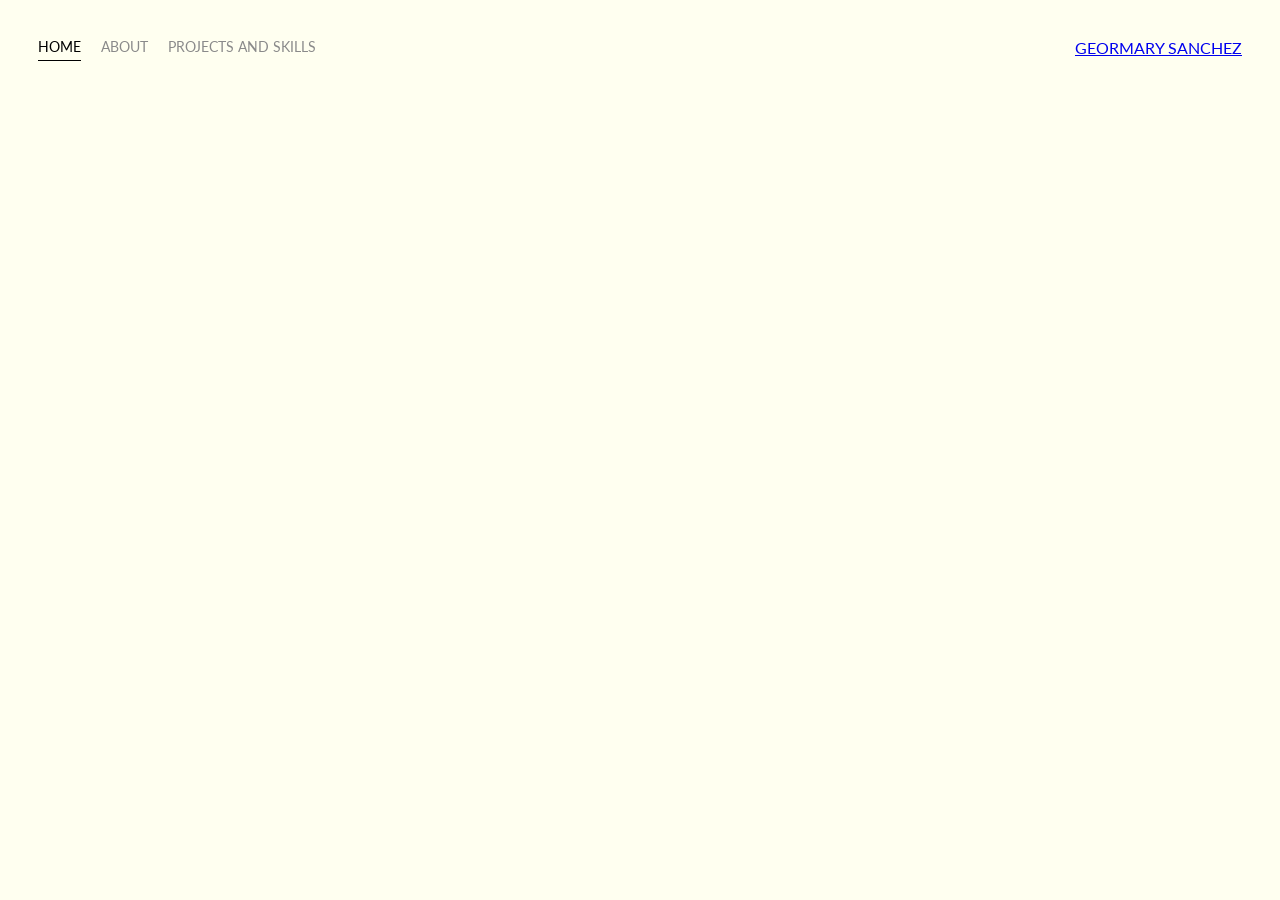
==== index.html @ be29a541 "changed about me" ====
<!DOCTYPE html>
<html lang='en'>

<head>
  <meta charset='UTF-8'>
  <title>Geormary</title>
  <link href="https://fonts.googleapis.com/css?family=Lato" rel="stylesheet">
  <link rel="stylesheet" href="styles.css">
</head>

<body> 
  <main class="container">
    <nav class="nav-bar">
      <section class="left-side">
        <div class="nav-link-wrapper active-nav-link">
          <a href="index.html">Home</a>
        </div>
        <div class="nav-link-wrapper">
          <a href="about.html">About</a>
        </div>
        <div class="nav-link-wrapper">
          <a href="project.html">Projects and Skills</a>
        </div>
      </section>

      <section class="right-side">
        <div class="brand">
          <a href="about.html">GEORMARY SANCHEZ</a>
        </div>
      </section>
    </nav>
  </main>
  <footer>
    <a href=""></a>
    <a href=""></a>
    <a href=""></a>
  </footer>
  
  </div>

</body>

<script>
  const portfolioItems = document.querySelectorAll('.portfolio-item-wrapper');

  portfolioItems.forEach(portfolioItem => {
    portfolioItem.addEventListener('mouseover', () => {
      console.log(portfolioItem.childNodes[1].classList)
      portfolioItem.childNodes[1].classList.add('image-blur');
    });

    portfolioItem.addEventListener('mouseout', () => {
      console.log(portfolioItem.childNodes[1].classList)
      portfolioItem.childNodes[1].classList.remove('image-blur');
    });
  });

</script>

</html>
---- styles.css ----
body {
  font-family: "Lato", sans-serif;
  margin: 0px;
  background-color: ivory;
  display: grid;
  grid-template-columns: 1fr;
}

/* .container {
  display: grid;
  grid-template-columns: 1fr;
} */

.nav-bar {
  display: flex;
  justify-content: space-between;
  padding: 38px;
}

.left-side {
  display: flex;
}

.nav-bar > .left-side > div {
  margin-right: 20px;
  text-transform: uppercase;
  font-size: 0.9rem;
}

.nav-link-wrapper {
  height: 22px;
  border-bottom: 1px solid transparent;
  transition: border-bottom 0.5s;
}

.active-nav-link {
  border-bottom: 1px solid black;
}

.active-nav-link a {
  color: black !important;
}

.nav-link-wrapper a {
  color: #8a8a8a;
  text-decoration: none;
  transition: color 0.5s;
}

.nav-link-wrapper:hover {
  border-bottom: 1px solid black;
}

.nav-link-wrapper a:hover {
  color: black;
}

.portfolio-items-wrapper {
  display: grid;
  grid-template-columns: repeat(4, 1fr);
}

.portfolio-item-wrapper {
  position: relative;
}

.portfolio-img-background {
  background-size: cover;
  background-position: center;
  background-repeat: no-repeat;
  height: 350px;
  width: 100%;
}

.img-text-wrapper {
  /* position: absolute; */
  top: 0;
  display: flex;
  flex-direction: column;
  justify-content: center;
  align-items: center;
  height: 100%;
  text-align: center;
  padding-left: 100px;
  padding-right: 100px;
}

.img-text-wrapper .subtitle {
  transition: 1s;
  color: transparent;
}

.image-blur {
  transition: 1s;
  filter: brightness(10%);
}

.img-text-wrapper:hover .subtitle {
  color: lightseagreen;
  font-weight: 600;
}

.logo-wrapper img {
  width: 50%;
  margin-bottom: 20px;
}

.two-column-wrapper {
  display: grid;
  grid-template-columns: 1fr 1fr;
  margin: 30px
}

.profile-image-wrapper img {
  width: 100%;
}

.profile-content-wrapper {
  padding: 30px;
}

.profile-content-wrapper h1 {
  color: #972705;
}
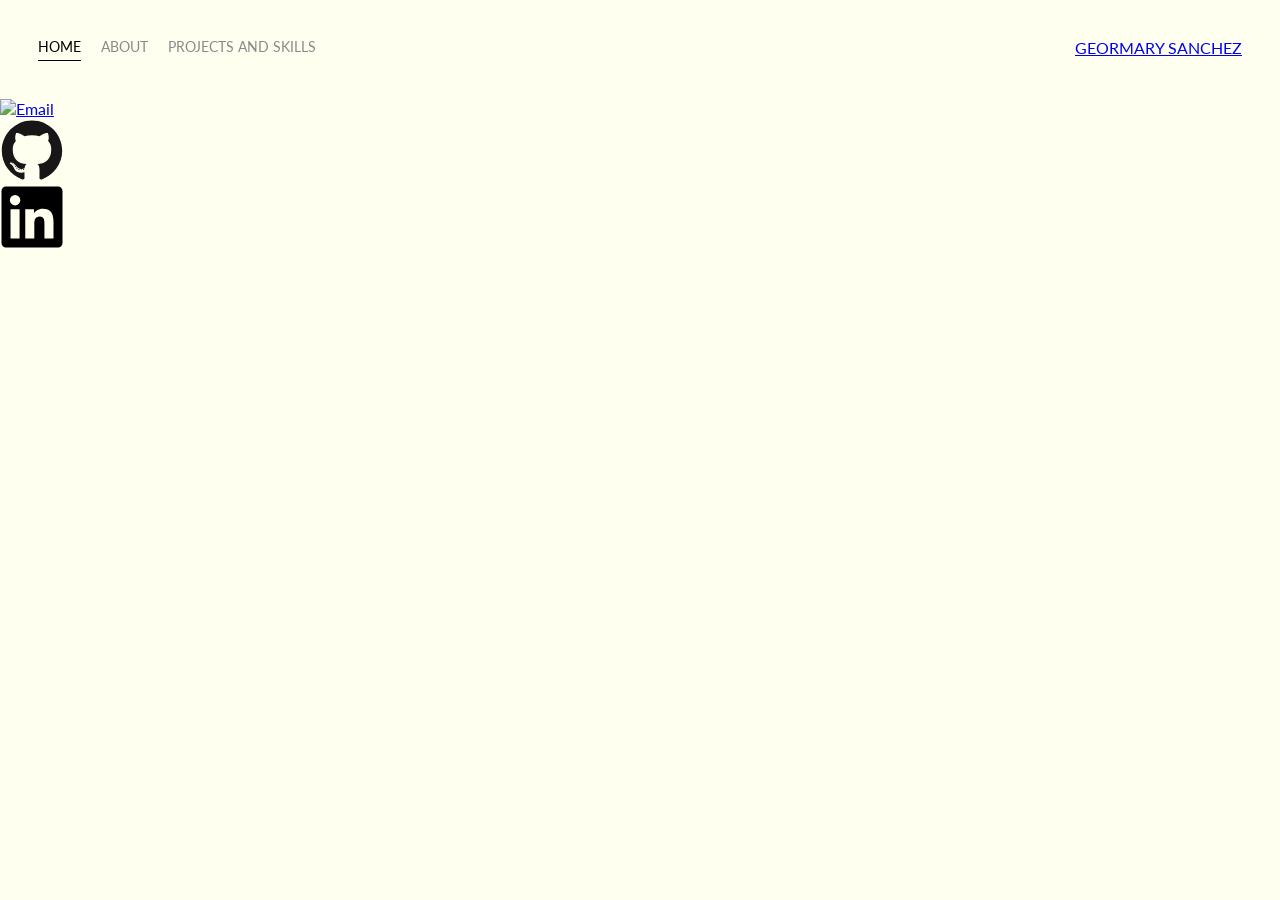
==== commit cdb1d831: "update" ====
--- a/index.html
+++ b/index.html
@@ -3,12 +3,12 @@
 
 <head>
   <meta charset='UTF-8'>
-  <title>Geormary</title>
+  <title>GEORMARY</title>
   <link href="https://fonts.googleapis.com/css?family=Lato" rel="stylesheet">
   <link rel="stylesheet" href="styles.css">
 </head>
 
-<body> 
+<body>
   <main class="container">
     <nav class="nav-bar">
       <section class="left-side">
@@ -29,14 +29,33 @@
         </div>
       </section>
     </nav>
+
+
+
   </main>
+
+
   <footer>
-    <a href=""></a>
-    <a href=""></a>
-    <a href=""></a>
+    <a href="https://www.linkedin.com/in/geormarysanchez/" target="_blank">
+      <svg class= "contact"id="Linkedin" xmlns="http://www.w3.org/2000/svg" viewBox="0 0 128 128">
+        <title>Artboard 14</title>
+        <path id="plain"
+          d="M116,3H12a8.91,8.91,0,0,0-9,8.8V116.22A8.91,8.91,0,0,0,12,125H116a8.93,8.93,0,0,0,9-8.81V11.77A8.93,8.93,0,0,0,116,3ZM39.17,107H21.06V48.73H39.17Zm-9-66.21a10.5,10.5,0,1,1,10.49-10.5A10.5,10.5,0,0,1,30.12,40.77ZM107,107H88.89V78.65c0-6.75-.12-15.44-9.41-15.44s-10.87,7.36-10.87,15V107H50.53V48.73H67.89v8h.24c2.42-4.58,8.32-9.41,17.13-9.41C103.6,47.28,107,59.35,107,75Z" />
+      </svg>
+    </a>
+      <a href="https://github.com/Geormary" target="_blank">
+        <svg class= "contact" xmlns="http://www.w3.org/2000/svg" viewBox="0 0 128 128">
+          <g fill="#181616">
+            <path fill-rule="evenodd" clip-rule="evenodd"
+              d="M64 5.103c-33.347 0-60.388 27.035-60.388 60.388 0 26.682 17.303 49.317 41.297 57.303 3.017.56 4.125-1.31 4.125-2.905 0-1.44-.056-6.197-.082-11.243-16.8 3.653-20.345-7.125-20.345-7.125-2.747-6.98-6.705-8.836-6.705-8.836-5.48-3.748.413-3.67.413-3.67 6.063.425 9.257 6.223 9.257 6.223 5.386 9.23 14.127 6.562 17.573 5.02.542-3.903 2.107-6.568 3.834-8.076-13.413-1.525-27.514-6.704-27.514-29.843 0-6.593 2.36-11.98 6.223-16.21-.628-1.52-2.695-7.662.584-15.98 0 0 5.07-1.623 16.61 6.19C53.7 35 58.867 34.327 64 34.304c5.13.023 10.3.694 15.127 2.033 11.526-7.813 16.59-6.19 16.59-6.19 3.287 8.317 1.22 14.46.593 15.98 3.872 4.23 6.215 9.617 6.215 16.21 0 23.194-14.127 28.3-27.574 29.796 2.167 1.874 4.097 5.55 4.097 11.183 0 8.08-.07 14.583-.07 16.572 0 1.607 1.088 3.49 4.148 2.897 23.98-7.994 41.263-30.622 41.263-57.294C124.388 32.14 97.35 5.104 64 5.104z" />
+            <path
+              d="M26.484 91.806c-.133.3-.605.39-1.035.185-.44-.196-.685-.605-.543-.906.13-.31.603-.395 1.04-.188.44.197.69.61.537.91zm-.743-.55M28.93 94.535c-.287.267-.85.143-1.232-.28-.396-.42-.47-.983-.177-1.254.298-.266.844-.14 1.24.28.394.426.472.984.17 1.255zm-.575-.618M31.312 98.012c-.37.258-.976.017-1.35-.52-.37-.538-.37-1.183.01-1.44.373-.258.97-.025 1.35.507.368.545.368 1.19-.01 1.452zm0 0M34.573 101.373c-.33.365-1.036.267-1.552-.23-.527-.487-.674-1.18-.343-1.544.336-.366 1.045-.264 1.564.23.527.486.686 1.18.333 1.543zm0 0M39.073 103.324c-.147.473-.825.688-1.51.486-.683-.207-1.13-.76-.99-1.238.14-.477.823-.7 1.512-.485.683.206 1.13.756.988 1.237zm0 0M44.016 103.685c.017.498-.563.91-1.28.92-.723.017-1.308-.387-1.315-.877 0-.503.568-.91 1.29-.924.717-.013 1.306.387 1.306.88zm0 0M48.614 102.903c.086.485-.413.984-1.126 1.117-.7.13-1.35-.172-1.44-.653-.086-.498.422-.997 1.122-1.126.714-.123 1.354.17 1.444.663zm0 0" />
+          </g>
+        </svg>
+      </a>
+      <a href="mailto:geormarysanchez@pursuit.org"> <img src="" alt="Email">
+      </a>
   </footer>
-  
-  </div>
 
 </body>
 
--- a/styles.css
+++ b/styles.css
@@ -55,14 +55,6 @@
   color: black;
 }
 
-.portfolio-items-wrapper {
-  display: grid;
-  grid-template-columns: repeat(4, 1fr);
-}
-
-.portfolio-item-wrapper {
-  position: relative;
-}
 
 .portfolio-img-background {
   background-size: cover;
@@ -122,3 +114,24 @@
 .profile-content-wrapper h1 {
   color: #972705;
 }
+
+@media (max-width:500px) {
+
+  .two-column-wrapper{
+    grid-template-columns: 1fr;
+  }
+  .projects {
+    display: flex;
+    flex-direction: column;
+  }
+
+}
+footer{
+  display: flex;
+  flex-direction: column-reverse;
+  justify-content: space-around;
+}
+.contact {
+  height: 4em;
+  width: 4em;
+}
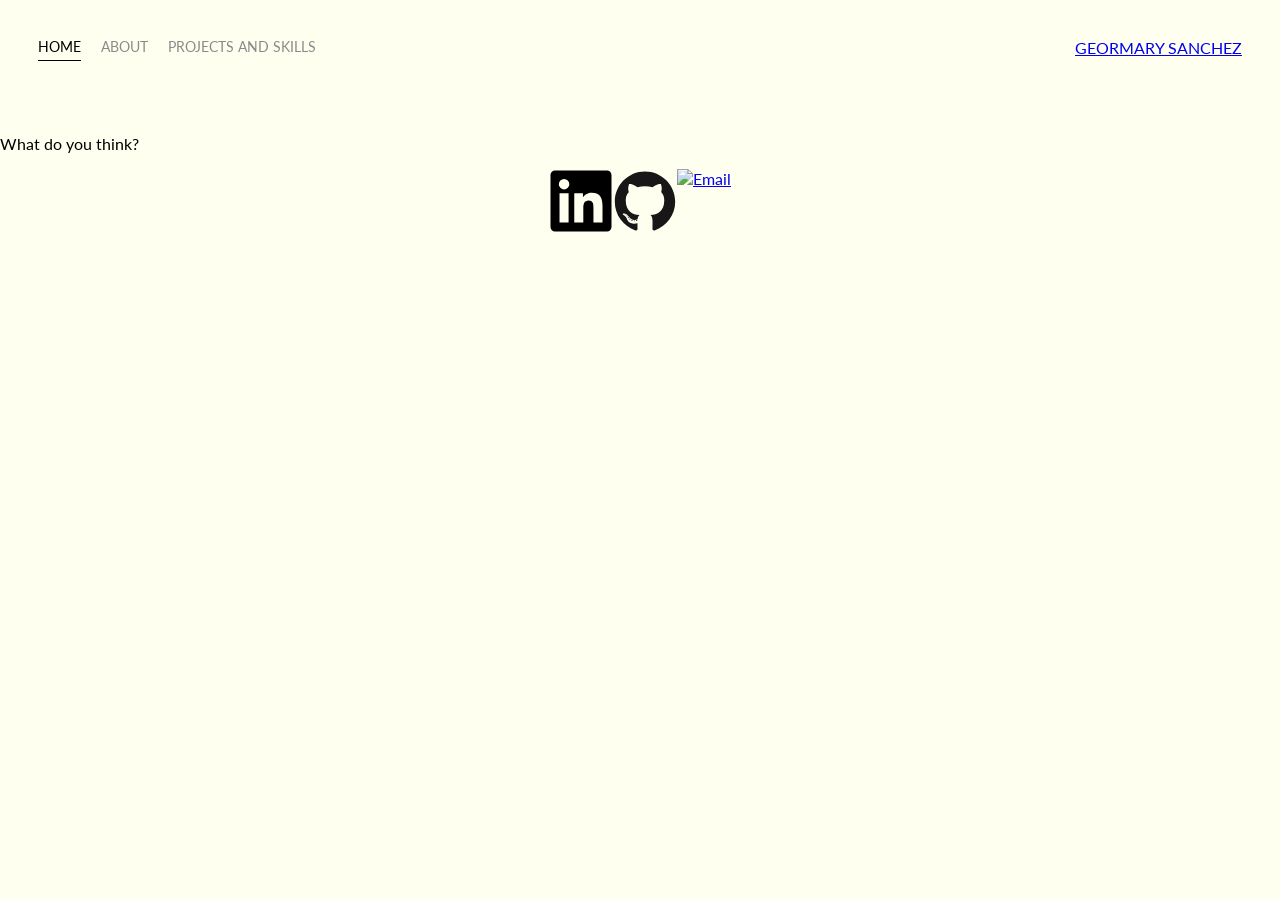
==== commit 77ec5173: "updated skills section" ====
--- a/index.html
+++ b/index.html
@@ -6,6 +6,7 @@
   <title>GEORMARY</title>
   <link href="https://fonts.googleapis.com/css?family=Lato" rel="stylesheet">
   <link rel="stylesheet" href="styles.css">
+  <link rel="stylesheet" href="index.css">
 </head>
 
 <body>
@@ -29,22 +30,22 @@
         </div>
       </section>
     </nav>
+    <div class="home-page">
+      <img src="images/logos/calm.jpg" alt="">
+      <p>What do you think? </p>
+    </div>
 
 
-
-  </main>
-
-
-  <footer>
-    <a href="https://www.linkedin.com/in/geormarysanchez/" target="_blank">
-      <svg class= "contact"id="Linkedin" xmlns="http://www.w3.org/2000/svg" viewBox="0 0 128 128">
-        <title>Artboard 14</title>
-        <path id="plain"
-          d="M116,3H12a8.91,8.91,0,0,0-9,8.8V116.22A8.91,8.91,0,0,0,12,125H116a8.93,8.93,0,0,0,9-8.81V11.77A8.93,8.93,0,0,0,116,3ZM39.17,107H21.06V48.73H39.17Zm-9-66.21a10.5,10.5,0,1,1,10.49-10.5A10.5,10.5,0,0,1,30.12,40.77ZM107,107H88.89V78.65c0-6.75-.12-15.44-9.41-15.44s-10.87,7.36-10.87,15V107H50.53V48.73H67.89v8h.24c2.42-4.58,8.32-9.41,17.13-9.41C103.6,47.28,107,59.35,107,75Z" />
-      </svg>
-    </a>
+    <footer class="footer">
+      <a href="https://www.linkedin.com/in/geormarysanchez/" target="_blank">
+        <svg class="contact" id="Linkedin" xmlns="http://www.w3.org/2000/svg" viewBox="0 0 128 128">
+          <title>Artboard 14</title>
+          <path id="plain"
+            d="M116,3H12a8.91,8.91,0,0,0-9,8.8V116.22A8.91,8.91,0,0,0,12,125H116a8.93,8.93,0,0,0,9-8.81V11.77A8.93,8.93,0,0,0,116,3ZM39.17,107H21.06V48.73H39.17Zm-9-66.21a10.5,10.5,0,1,1,10.49-10.5A10.5,10.5,0,0,1,30.12,40.77ZM107,107H88.89V78.65c0-6.75-.12-15.44-9.41-15.44s-10.87,7.36-10.87,15V107H50.53V48.73H67.89v8h.24c2.42-4.58,8.32-9.41,17.13-9.41C103.6,47.28,107,59.35,107,75Z" />
+        </svg>
+      </a>
       <a href="https://github.com/Geormary" target="_blank">
-        <svg class= "contact" xmlns="http://www.w3.org/2000/svg" viewBox="0 0 128 128">
+        <svg class="contact" xmlns="http://www.w3.org/2000/svg" viewBox="0 0 128 128">
           <g fill="#181616">
             <path fill-rule="evenodd" clip-rule="evenodd"
               d="M64 5.103c-33.347 0-60.388 27.035-60.388 60.388 0 26.682 17.303 49.317 41.297 57.303 3.017.56 4.125-1.31 4.125-2.905 0-1.44-.056-6.197-.082-11.243-16.8 3.653-20.345-7.125-20.345-7.125-2.747-6.98-6.705-8.836-6.705-8.836-5.48-3.748.413-3.67.413-3.67 6.063.425 9.257 6.223 9.257 6.223 5.386 9.23 14.127 6.562 17.573 5.02.542-3.903 2.107-6.568 3.834-8.076-13.413-1.525-27.514-6.704-27.514-29.843 0-6.593 2.36-11.98 6.223-16.21-.628-1.52-2.695-7.662.584-15.98 0 0 5.07-1.623 16.61 6.19C53.7 35 58.867 34.327 64 34.304c5.13.023 10.3.694 15.127 2.033 11.526-7.813 16.59-6.19 16.59-6.19 3.287 8.317 1.22 14.46.593 15.98 3.872 4.23 6.215 9.617 6.215 16.21 0 23.194-14.127 28.3-27.574 29.796 2.167 1.874 4.097 5.55 4.097 11.183 0 8.08-.07 14.583-.07 16.572 0 1.607 1.088 3.49 4.148 2.897 23.98-7.994 41.263-30.622 41.263-57.294C124.388 32.14 97.35 5.104 64 5.104z" />
@@ -53,27 +54,16 @@
           </g>
         </svg>
       </a>
-      <a href="mailto:geormarysanchez@pursuit.org"> <img src="" alt="Email">
+      <a href="mailto:geormarysanchez@pursuit.org"> 
+        <img src="" alt="Email">
       </a>
-  </footer>
+    </footer>
+  </main>
+
+
 
 </body>
 
-<script>
-  const portfolioItems = document.querySelectorAll('.portfolio-item-wrapper');
 
-  portfolioItems.forEach(portfolioItem => {
-    portfolioItem.addEventListener('mouseover', () => {
-      console.log(portfolioItem.childNodes[1].classList)
-      portfolioItem.childNodes[1].classList.add('image-blur');
-    });
-
-    portfolioItem.addEventListener('mouseout', () => {
-      console.log(portfolioItem.childNodes[1].classList)
-      portfolioItem.childNodes[1].classList.remove('image-blur');
-    });
-  });
-
-</script>
 
 </html>
--- a/styles.css
+++ b/styles.css
@@ -55,7 +55,6 @@
   color: black;
 }
 
-
 .portfolio-img-background {
   background-size: cover;
   background-position: center;
@@ -100,7 +99,7 @@
 .two-column-wrapper {
   display: grid;
   grid-template-columns: 1fr 1fr;
-  margin: 30px
+  margin: 30px;
 }
 
 .profile-image-wrapper img {
@@ -115,18 +114,16 @@
   color: #972705;
 }
 
-@media (max-width:500px) {
-
-  .two-column-wrapper{
+@media (max-width: 500px) {
+  .two-column-wrapper {
     grid-template-columns: 1fr;
   }
   .projects {
     display: flex;
     flex-direction: column;
   }
-
 }
-footer{
+footer {
   display: flex;
   flex-direction: column-reverse;
   justify-content: space-around;
@@ -134,4 +131,8 @@
 .contact {
   height: 4em;
   width: 4em;
-}+}
+.home-page {
+  height: 50%;
+  width: 50%;
+}
--- a/index.css
+++ b/index.css
@@ -0,0 +1,9 @@
+.container {
+  display: grid;
+
+}
+.footer{
+    display: flex;
+    flex-direction: row;
+    justify-content: center;
+}
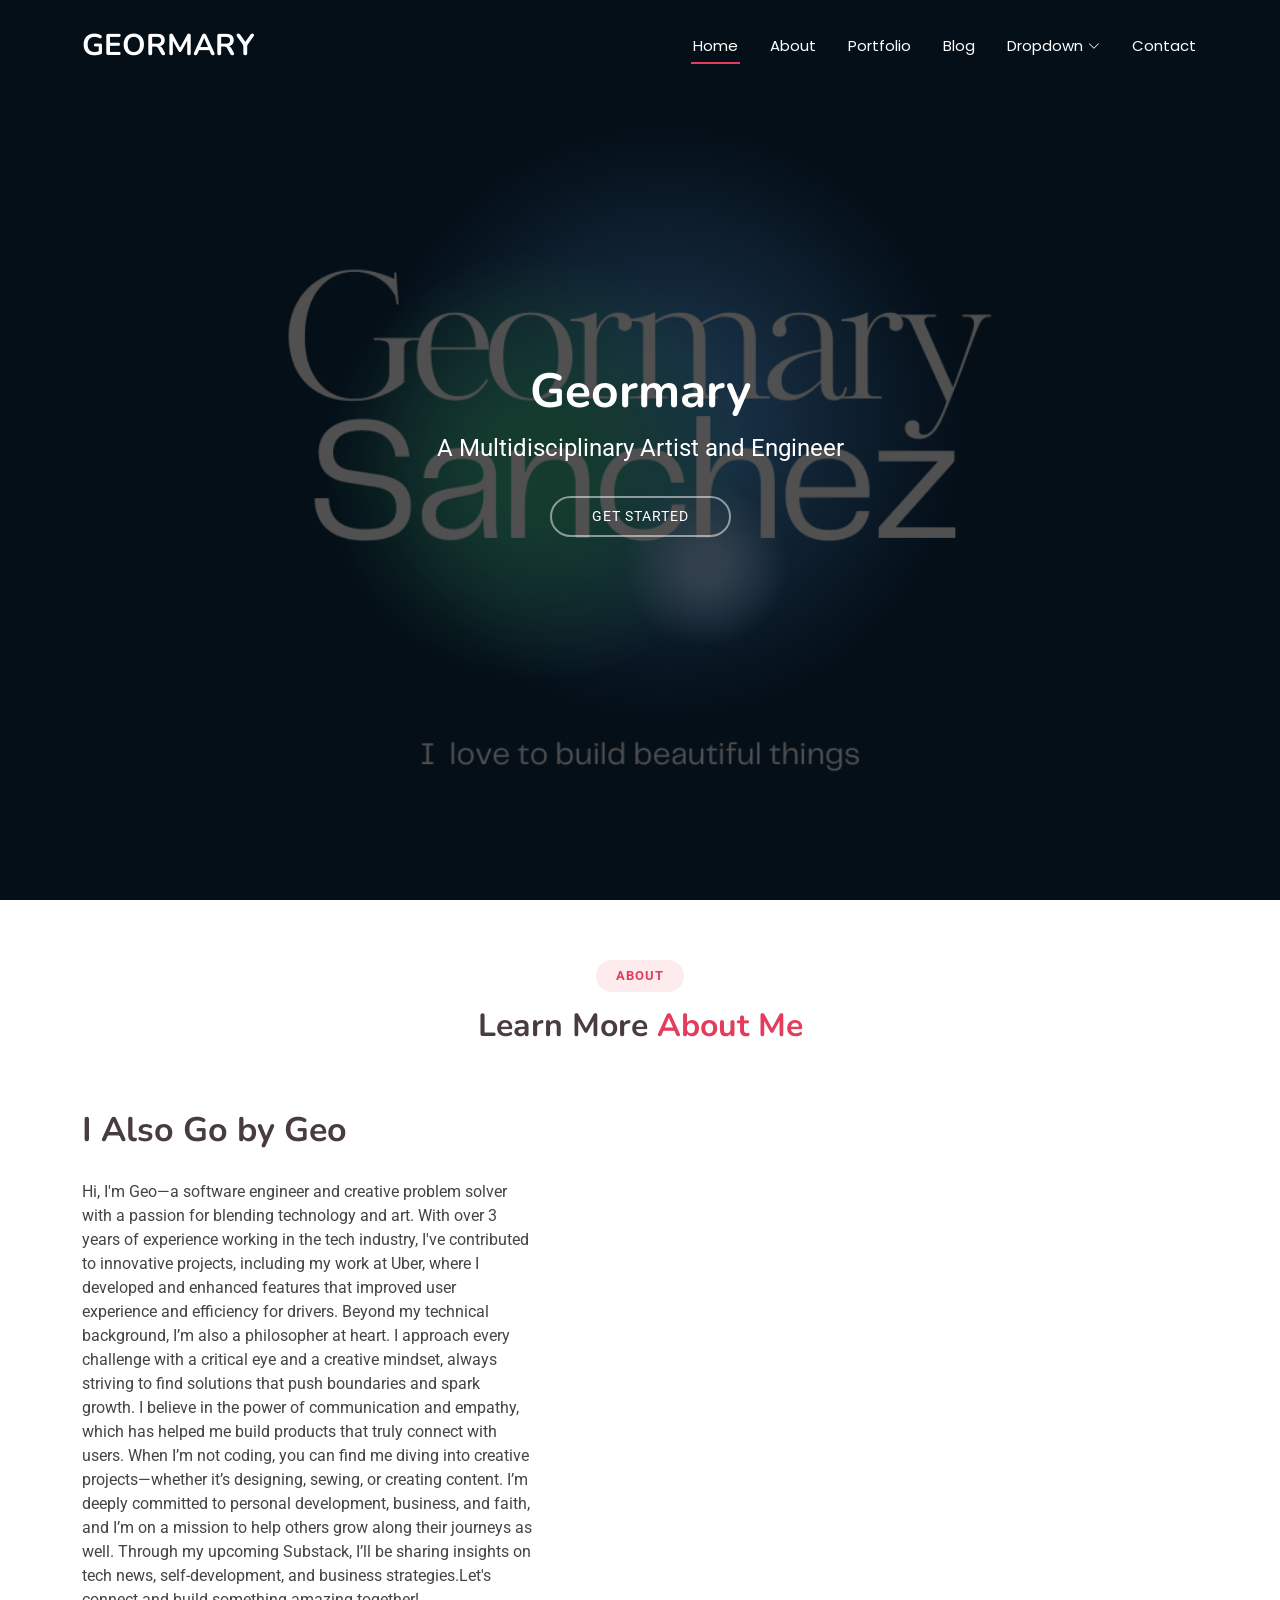
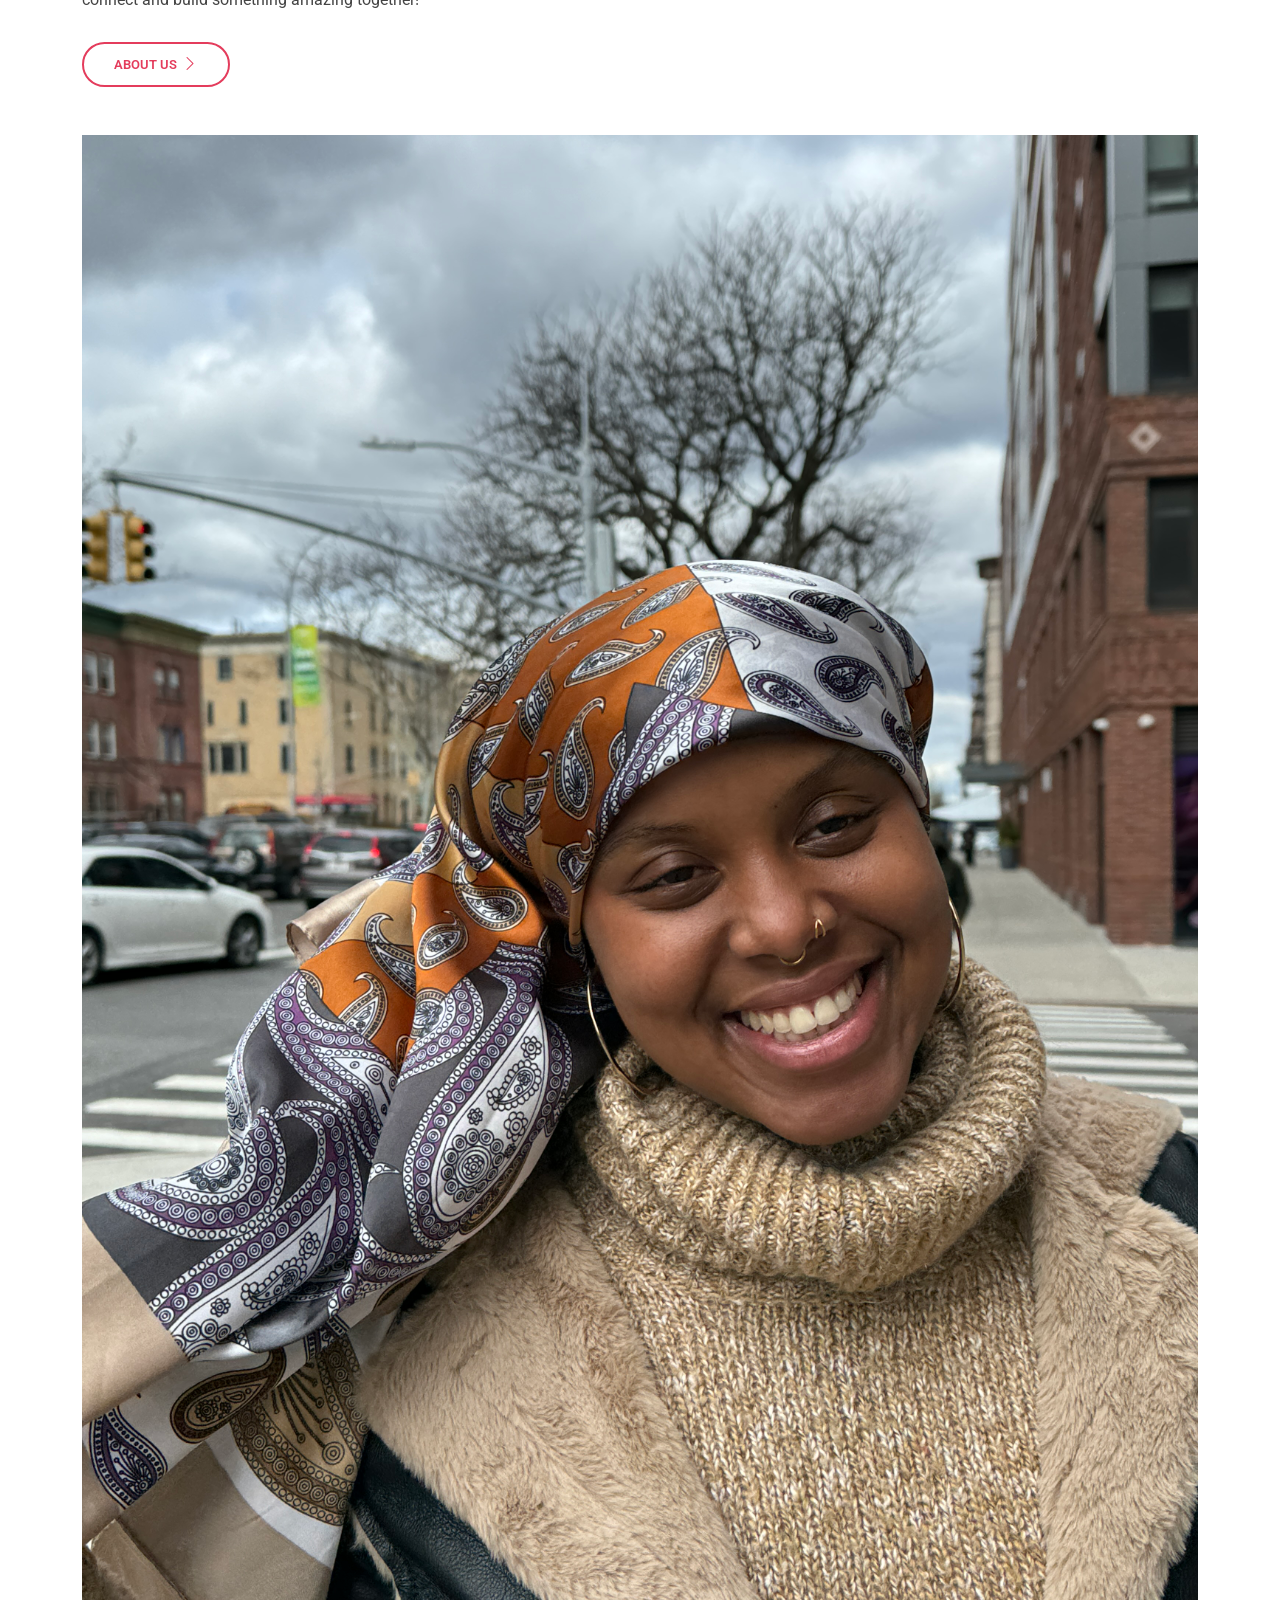
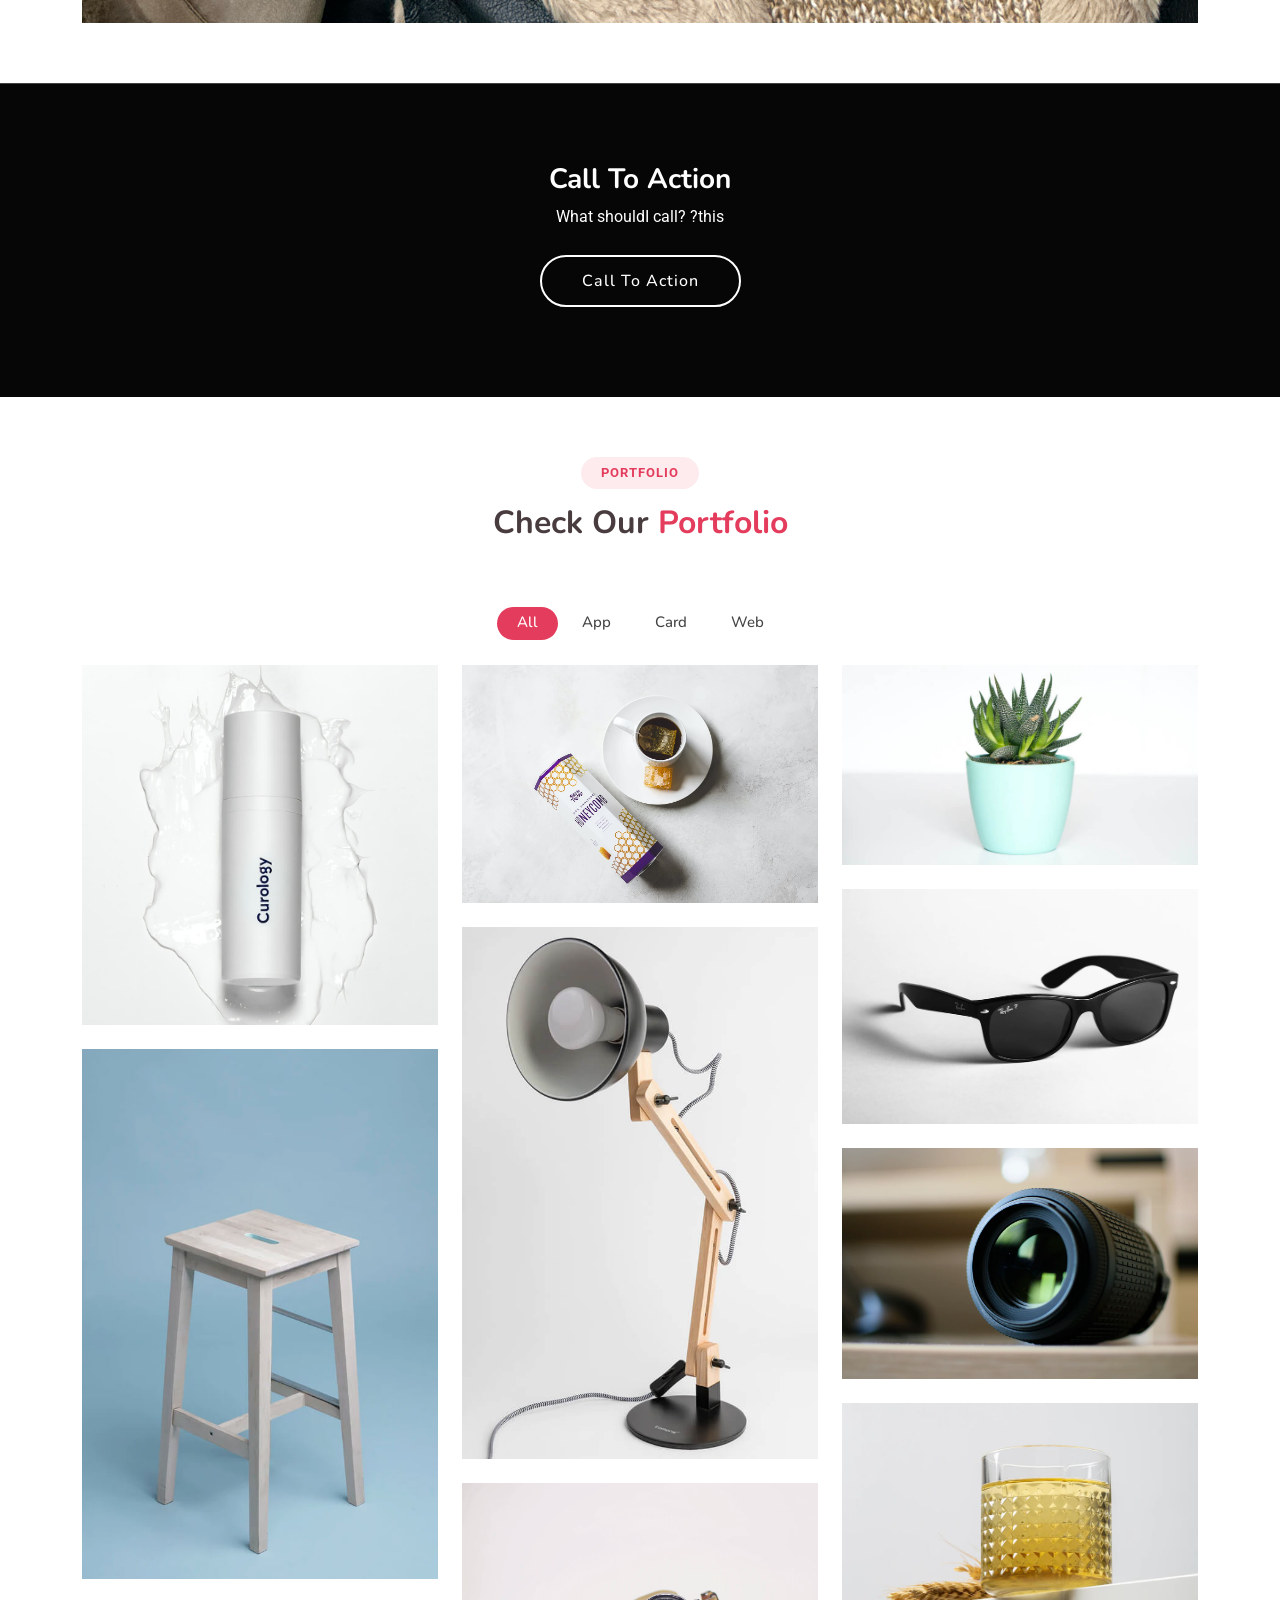
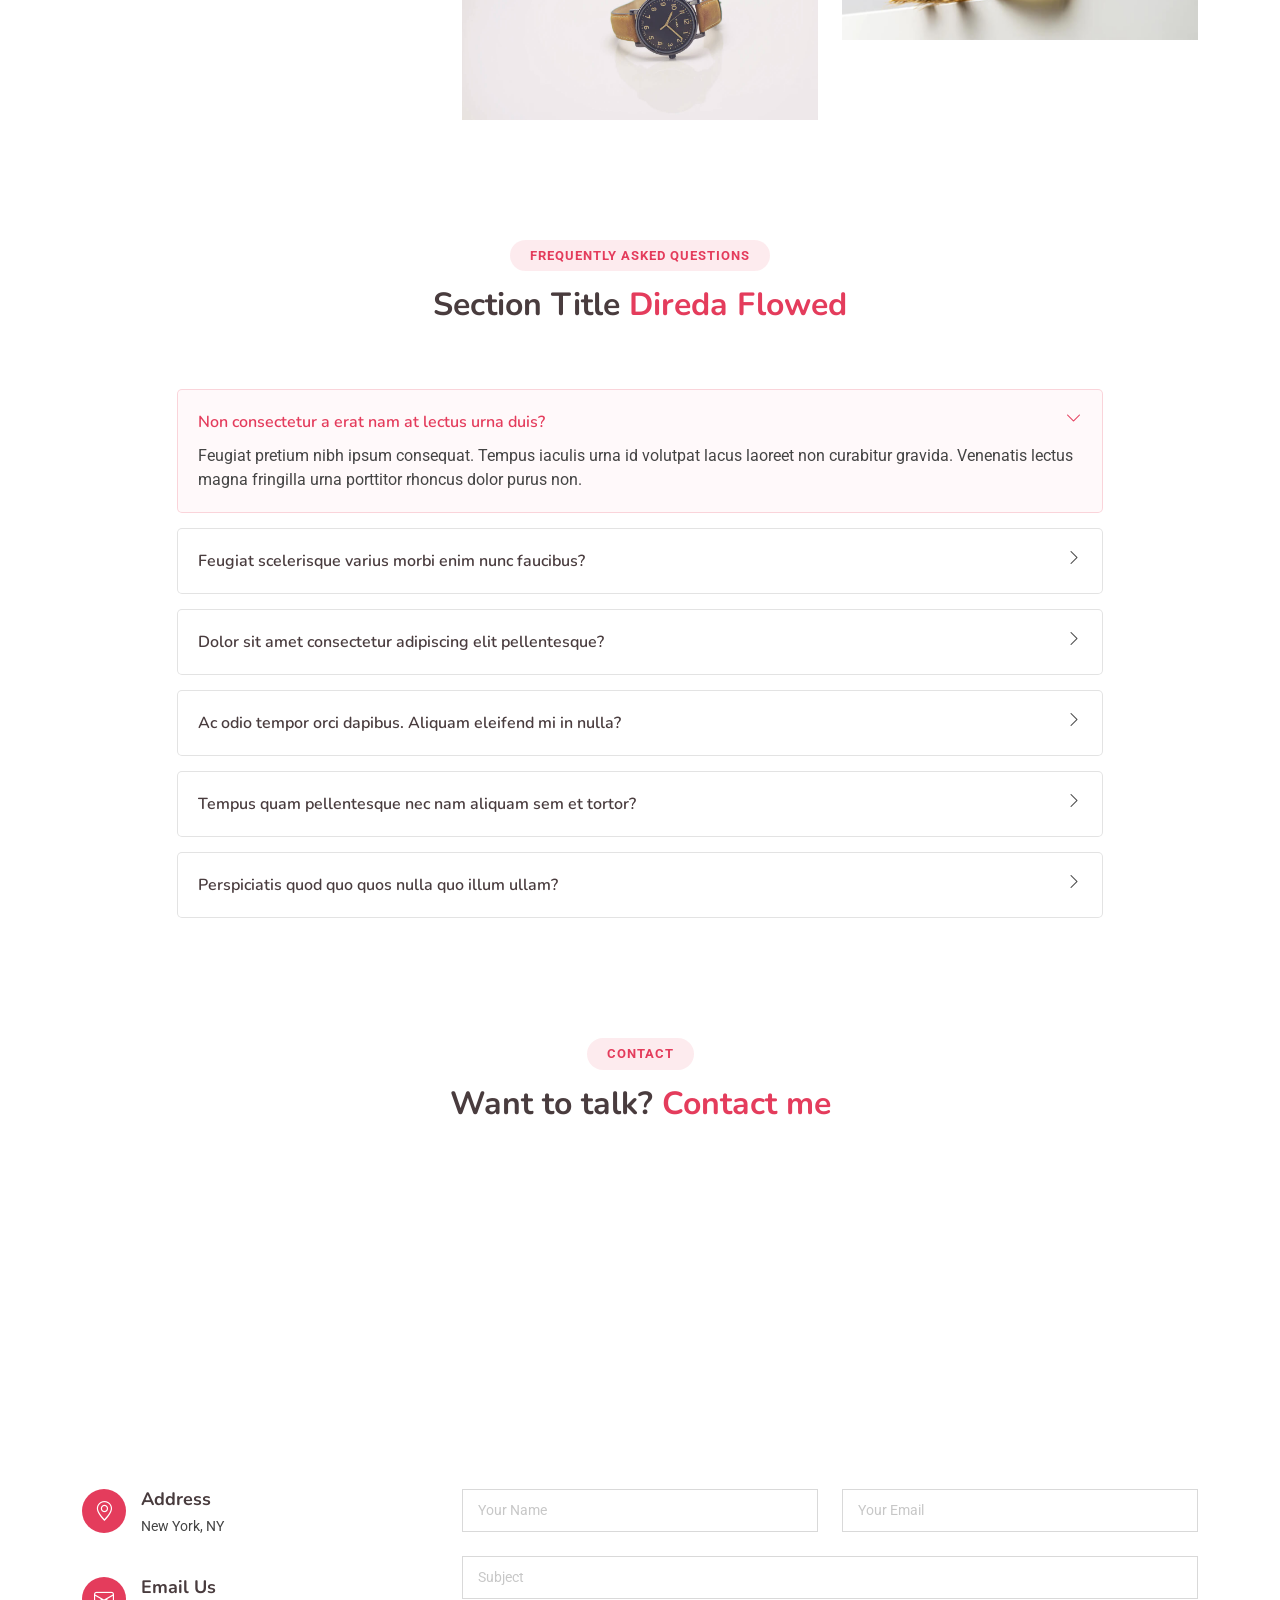
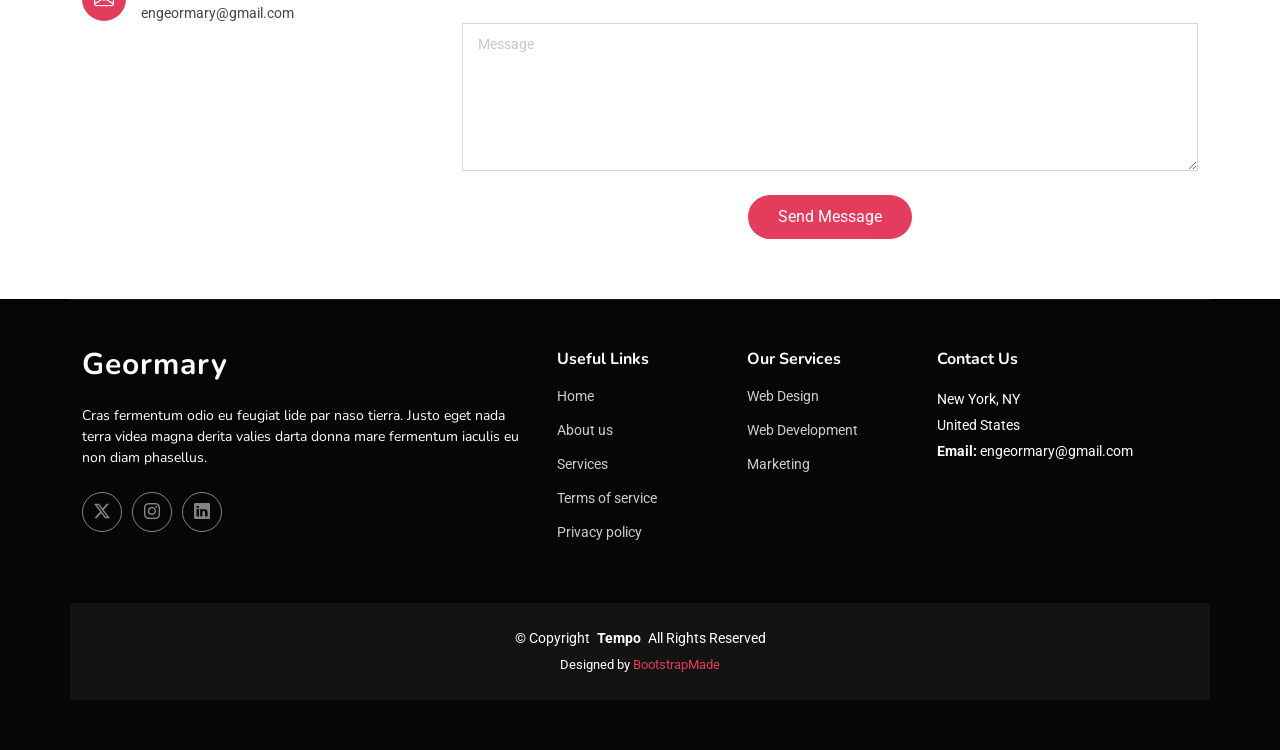
==== commit 31caf212: "tranfer to githubpages" ====
--- a/index.html
+++ b/index.html
@@ -1,69 +1,498 @@
 <!DOCTYPE html>
-<html lang='en'>
+<html lang="en">
 
 <head>
-  <meta charset='UTF-8'>
-  <title>GEORMARY</title>
-  <link href="https://fonts.googleapis.com/css?family=Lato" rel="stylesheet">
-  <link rel="stylesheet" href="styles.css">
-  <link rel="stylesheet" href="index.css">
+  <meta charset="utf-8">
+  <meta content="width=device-width, initial-scale=1.0" name="viewport">
+  <title>Geormary</title>
+  <meta name="description" content="">
+  <meta name="keywords" content="">
+
+  <!-- Favicons -->
+  <link href="G" rel="icon">
+  <link href="assets/img/apple-touch-icon.png" rel="apple-touch-icon">
+
+  <!-- Fonts -->
+  <link href="https://fonts.googleapis.com" rel="preconnect">
+  <link href="https://fonts.gstatic.com" rel="preconnect" crossorigin>
+  <link href="https://fonts.googleapis.com/css2?family=Roboto:ital,wght@0,100;0,300;0,400;0,500;0,700;0,900;1,100;1,300;1,400;1,500;1,700;1,900&family=Poppins:ital,wght@0,100;0,200;0,300;0,400;0,500;0,600;0,700;0,800;0,900;1,100;1,200;1,300;1,400;1,500;1,600;1,700;1,800;1,900&family=Nunito:ital,wght@0,200;0,300;0,400;0,500;0,600;0,700;0,800;0,900;1,200;1,300;1,400;1,500;1,600;1,700;1,800;1,900&display=swap" rel="stylesheet">
+
+  <!-- Vendor CSS Files -->
+  <link href="assets/vendor/bootstrap/css/bootstrap.min.css" rel="stylesheet">
+  <link href="assets/vendor/bootstrap-icons/bootstrap-icons.css" rel="stylesheet">
+  <link href="assets/vendor/aos/aos.css" rel="stylesheet">
+  <link href="assets/vendor/glightbox/css/glightbox.min.css" rel="stylesheet">
+  <link href="assets/vendor/swiper/swiper-bundle.min.css" rel="stylesheet">
+
+  <!-- Main CSS File -->
+  <link href="assets/css/main.css" rel="stylesheet">
+
+  <!-- =======================================================
+  * Template Name: Tempo
+  * Template URL: https://bootstrapmade.com/tempo-free-onepage-bootstrap-theme/
+  * Updated: Aug 07 2024 with Bootstrap v5.3.3
+  * Author: BootstrapMade.com
+  * License: https://bootstrapmade.com/license/
+  ======================================================== -->
 </head>
 
-<body>
-  <main class="container">
-    <nav class="nav-bar">
-      <section class="left-side">
-        <div class="nav-link-wrapper active-nav-link">
-          <a href="index.html">Home</a>
-        </div>
-        <div class="nav-link-wrapper">
-          <a href="about.html">About</a>
-        </div>
-        <div class="nav-link-wrapper">
-          <a href="project.html">Projects and Skills</a>
-        </div>
-      </section>
-
-      <section class="right-side">
-        <div class="brand">
-          <a href="about.html">GEORMARY SANCHEZ</a>
-        </div>
-      </section>
-    </nav>
-    <div class="home-page">
-      <img src="images/logos/calm.jpg" alt="">
-      <p>What do you think? </p>
+<body class="index-page">
+
+  <header id="header" class="header d-flex align-items-center fixed-top">
+    <div class="container-fluid container-xl position-relative d-flex align-items-center justify-content-between">
+
+      <a href="index.html" class="logo d-flex align-items-center">
+        <!-- Uncomment the line below if you also wish to use an image logo -->
+        <!-- <img src="assets/img/logo.png" alt=""> -->
+        <h1 class="sitename">Geormary</h1>
+      </a>
+
+      <nav id="navmenu" class="navmenu">
+        <ul>
+          <li><a href="#hero" class="active">Home</a></li>
+          <li><a href="#about">About</a></li>
+          <li><a href="#portfolio">Portfolio</a></li>
+          <li><a href="blog.html">Blog</a></li>
+          <li class="dropdown"><a href="#"><span>Dropdown</span> <i class="bi bi-chevron-down toggle-dropdown"></i></a>
+            <ul>
+              <li><a href="#">Dropdown 1</a></li>
+              <li class="dropdown"><a href="#"><span>Deep Dropdown</span> <i class="bi bi-chevron-down toggle-dropdown"></i></a>
+                <ul>
+                  <li><a href="#">Deep Dropdown 1</a></li>
+                  <li><a href="#">Deep Dropdown 2</a></li>
+                  <li><a href="#">Deep Dropdown 3</a></li>
+                  <li><a href="#">Deep Dropdown 4</a></li>
+                  <li><a href="#">Deep Dropdown 5</a></li>
+                </ul>
+              </li>
+              <li><a href="#">Dropdown 2</a></li>
+              <li><a href="#">Dropdown 3</a></li>
+              <li><a href="#">Dropdown 4</a></li>
+            </ul>
+          </li>
+          <li><a href="#contact">Contact</a></li>
+        </ul>
+        <i class="mobile-nav-toggle d-xl-none bi bi-list"></i>
+      </nav>
+
     </div>
-
-
-    <footer class="footer">
-      <a href="https://www.linkedin.com/in/geormarysanchez/" target="_blank">
-        <svg class="contact" id="Linkedin" xmlns="http://www.w3.org/2000/svg" viewBox="0 0 128 128">
-          <title>Artboard 14</title>
-          <path id="plain"
-            d="M116,3H12a8.91,8.91,0,0,0-9,8.8V116.22A8.91,8.91,0,0,0,12,125H116a8.93,8.93,0,0,0,9-8.81V11.77A8.93,8.93,0,0,0,116,3ZM39.17,107H21.06V48.73H39.17Zm-9-66.21a10.5,10.5,0,1,1,10.49-10.5A10.5,10.5,0,0,1,30.12,40.77ZM107,107H88.89V78.65c0-6.75-.12-15.44-9.41-15.44s-10.87,7.36-10.87,15V107H50.53V48.73H67.89v8h.24c2.42-4.58,8.32-9.41,17.13-9.41C103.6,47.28,107,59.35,107,75Z" />
-        </svg>
-      </a>
-      <a href="https://github.com/Geormary" target="_blank">
-        <svg class="contact" xmlns="http://www.w3.org/2000/svg" viewBox="0 0 128 128">
-          <g fill="#181616">
-            <path fill-rule="evenodd" clip-rule="evenodd"
-              d="M64 5.103c-33.347 0-60.388 27.035-60.388 60.388 0 26.682 17.303 49.317 41.297 57.303 3.017.56 4.125-1.31 4.125-2.905 0-1.44-.056-6.197-.082-11.243-16.8 3.653-20.345-7.125-20.345-7.125-2.747-6.98-6.705-8.836-6.705-8.836-5.48-3.748.413-3.67.413-3.67 6.063.425 9.257 6.223 9.257 6.223 5.386 9.23 14.127 6.562 17.573 5.02.542-3.903 2.107-6.568 3.834-8.076-13.413-1.525-27.514-6.704-27.514-29.843 0-6.593 2.36-11.98 6.223-16.21-.628-1.52-2.695-7.662.584-15.98 0 0 5.07-1.623 16.61 6.19C53.7 35 58.867 34.327 64 34.304c5.13.023 10.3.694 15.127 2.033 11.526-7.813 16.59-6.19 16.59-6.19 3.287 8.317 1.22 14.46.593 15.98 3.872 4.23 6.215 9.617 6.215 16.21 0 23.194-14.127 28.3-27.574 29.796 2.167 1.874 4.097 5.55 4.097 11.183 0 8.08-.07 14.583-.07 16.572 0 1.607 1.088 3.49 4.148 2.897 23.98-7.994 41.263-30.622 41.263-57.294C124.388 32.14 97.35 5.104 64 5.104z" />
-            <path
-              d="M26.484 91.806c-.133.3-.605.39-1.035.185-.44-.196-.685-.605-.543-.906.13-.31.603-.395 1.04-.188.44.197.69.61.537.91zm-.743-.55M28.93 94.535c-.287.267-.85.143-1.232-.28-.396-.42-.47-.983-.177-1.254.298-.266.844-.14 1.24.28.394.426.472.984.17 1.255zm-.575-.618M31.312 98.012c-.37.258-.976.017-1.35-.52-.37-.538-.37-1.183.01-1.44.373-.258.97-.025 1.35.507.368.545.368 1.19-.01 1.452zm0 0M34.573 101.373c-.33.365-1.036.267-1.552-.23-.527-.487-.674-1.18-.343-1.544.336-.366 1.045-.264 1.564.23.527.486.686 1.18.333 1.543zm0 0M39.073 103.324c-.147.473-.825.688-1.51.486-.683-.207-1.13-.76-.99-1.238.14-.477.823-.7 1.512-.485.683.206 1.13.756.988 1.237zm0 0M44.016 103.685c.017.498-.563.91-1.28.92-.723.017-1.308-.387-1.315-.877 0-.503.568-.91 1.29-.924.717-.013 1.306.387 1.306.88zm0 0M48.614 102.903c.086.485-.413.984-1.126 1.117-.7.13-1.35-.172-1.44-.653-.086-.498.422-.997 1.122-1.126.714-.123 1.354.17 1.444.663zm0 0" />
-          </g>
-        </svg>
-      </a>
-      <a href="mailto:geormarysanchez@pursuit.org"> 
-        <img src="" alt="Email">
-      </a>
-    </footer>
+  </header>
+
+  <main class="main">
+
+    <!-- Hero Section -->
+    <section id="hero" class="hero section dark-background">
+
+      <img src="assets/img/hero.png" alt="" data-aos="fade-in">
+
+      <div class="container text-center" data-aos="fade-up" data-aos-delay="100">
+        <div class="row justify-content-center">
+          <div class="col-lg-8">
+            <h2>Geormary</h2>
+            <p> A Multidisciplinary Artist and Engineer</p>
+            <a href="#about" class="btn-get-started">Get Started</a>
+          </div>
+        </div>
+      </div>
+
+    </section><!-- /Hero Section -->
+
+    <!-- About Section -->
+    <section id="about" class="about section">
+
+      <!-- Section Title -->
+      <div class="container section-title" data-aos="fade-up">
+        <h2>About</h2>
+        <p><span>Learn More </span> <span class="description-title">About Me<br></span></p>
+      </div><!-- End Section Title -->
+
+      <div class="container">
+        <div class="row gy-5">
+          <div class="content col-xl-5 d-flex flex-column" data-aos="fade-up" data-aos-delay="100">
+            <h3>I Also Go by Geo</h3>
+              <p>Hi, I'm Geo—a software engineer and creative problem solver with a passion for blending technology and art. With over 3 years of experience working in the tech industry, I've contributed to innovative projects, including my work at Uber, where I developed and enhanced features that improved user experience and efficiency for drivers. Beyond my technical background, I’m also a philosopher at heart. I approach every challenge with a critical eye and a creative mindset, always striving to find solutions that push boundaries and spark growth. I believe in the power of communication and empathy, which has helped me build products that truly connect with users. When I’m not coding, you can find me diving into creative projects—whether it’s designing, sewing, or creating content. I’m deeply committed to personal development, business, and faith, and I’m on a mission to help others grow along their journeys as well. Through my upcoming Substack, I’ll be sharing insights on tech news, self-development, and business strategies.Let's connect and build something amazing together!</p>
+            <a href="#" class="about-btn align-self-center align-self-xl-start"><span>About us</span> <i class="bi bi-chevron-right"></i></a>
+          </div>
+
+          <div class="col-xl-" data-aos="fade-up" data-aos-delay="200">
+            <div class="row gy-4">
+
+              <!-- <div class="col-md-7 Icon-Box position-relative"> -->
+                <img src="assets/img/IMG_1631.JPG" class="img-fluid">
+                <!-- </div>Icon-Box -->
+            </div>
+          </div>
+        </div>
+      </div>
+    </section><!-- /About Section -->
+
+    <!-- Call To Action Section -->
+    <section id="call-to-action" class="call-to-action section dark-background">
+
+      <img src="assets/img/cta-bg.jpg" alt="">
+
+      <div class="container">
+        <div class="row justify-content-center" data-aos="zoom-in" data-aos-delay="100">
+          <div class="col-xl-10">
+            <div class="text-center">
+              <h3>Call To Action</h3>
+              <p>What shouldI call? ?this</p>
+              <a class="cta-btn" href="#">Call To Action</a>
+            </div>
+          </div>
+        </div>
+      </div>
+
+    </section><!-- /Call To Action Section -->
+
+    <!-- Portfolio Section -->
+    <section id="portfolio" class="portfolio section">
+
+      <!-- Section Title -->
+      <div class="container section-title" data-aos="fade-up">
+        <h2>Portfolio</h2>
+        <p><span>Check Our</span> <span class="description-title">Portfolio</span></p>
+      </div><!-- End Section Title -->
+
+      <div class="container">
+
+        <div class="isotope-layout" data-default-filter="*" data-layout="masonry" data-sort="original-order">
+
+          <ul class="portfolio-filters isotope-filters" data-aos="fade-up" data-aos-delay="100">
+            <li data-filter="*" class="filter-active">All</li>
+            <li data-filter=".filter-app">App</li>
+            <li data-filter=".filter-product">Card</li>
+            <li data-filter=".filter-branding">Web</li>
+          </ul><!-- End Portfolio Filters -->
+
+          <div class="row gy-4 isotope-container" data-aos="fade-up" data-aos-delay="200">
+
+            <div class="col-lg-4 col-md-6 portfolio-item isotope-item filter-app">
+              <img src="assets/img/masonry-portfolio/masonry-portfolio-1.jpg" class="img-fluid" alt="">
+              <div class="portfolio-info">
+                <h4>App 1</h4>
+                <p>Lorem ipsum, dolor sit</p>
+                <a href="assets/img/masonry-portfolio/masonry-portfolio-1.jpg" title="App 1" data-gallery="portfolio-gallery-app" class="glightbox preview-link"><i class="bi bi-zoom-in"></i></a>
+                <a href="portfolio-details.html" title="More Details" class="details-link"><i class="bi bi-link-45deg"></i></a>
+              </div>
+            </div><!-- End Portfolio Item -->
+
+            <div class="col-lg-4 col-md-6 portfolio-item isotope-item filter-product">
+              <img src="assets/img/masonry-portfolio/masonry-portfolio-2.jpg" class="img-fluid" alt="">
+              <div class="portfolio-info">
+                <h4>Product 1</h4>
+                <p>Lorem ipsum, dolor sit</p>
+                <a href="assets/img/masonry-portfolio/masonry-portfolio-2.jpg" title="Product 1" data-gallery="portfolio-gallery-product" class="glightbox preview-link"><i class="bi bi-zoom-in"></i></a>
+                <a href="portfolio-details.html" title="More Details" class="details-link"><i class="bi bi-link-45deg"></i></a>
+              </div>
+            </div><!-- End Portfolio Item -->
+
+            <div class="col-lg-4 col-md-6 portfolio-item isotope-item filter-branding">
+              <img src="assets/img/masonry-portfolio/masonry-portfolio-3.jpg" class="img-fluid" alt="">
+              <div class="portfolio-info">
+                <h4>Branding 1</h4>
+                <p>Lorem ipsum, dolor sit</p>
+                <a href="assets/img/masonry-portfolio/masonry-portfolio-3.jpg" title="Branding 1" data-gallery="portfolio-gallery-branding" class="glightbox preview-link"><i class="bi bi-zoom-in"></i></a>
+                <a href="portfolio-details.html" title="More Details" class="details-link"><i class="bi bi-link-45deg"></i></a>
+              </div>
+            </div><!-- End Portfolio Item -->
+
+            <div class="col-lg-4 col-md-6 portfolio-item isotope-item filter-app">
+              <img src="assets/img/masonry-portfolio/masonry-portfolio-4.jpg" class="img-fluid" alt="">
+              <div class="portfolio-info">
+                <h4>App 2</h4>
+                <p>Lorem ipsum, dolor sit</p>
+                <a href="assets/img/masonry-portfolio/masonry-portfolio-4.jpg" title="App 2" data-gallery="portfolio-gallery-app" class="glightbox preview-link"><i class="bi bi-zoom-in"></i></a>
+                <a href="portfolio-details.html" title="More Details" class="details-link"><i class="bi bi-link-45deg"></i></a>
+              </div>
+            </div><!-- End Portfolio Item -->
+
+            <div class="col-lg-4 col-md-6 portfolio-item isotope-item filter-product">
+              <img src="assets/img/masonry-portfolio/masonry-portfolio-5.jpg" class="img-fluid" alt="">
+              <div class="portfolio-info">
+                <h4>Product 2</h4>
+                <p>Lorem ipsum, dolor sit</p>
+                <a href="assets/img/masonry-portfolio/masonry-portfolio-5.jpg" title="Product 2" data-gallery="portfolio-gallery-product" class="glightbox preview-link"><i class="bi bi-zoom-in"></i></a>
+                <a href="portfolio-details.html" title="More Details" class="details-link"><i class="bi bi-link-45deg"></i></a>
+              </div>
+            </div><!-- End Portfolio Item -->
+
+            <div class="col-lg-4 col-md-6 portfolio-item isotope-item filter-branding">
+              <img src="assets/img/masonry-portfolio/masonry-portfolio-6.jpg" class="img-fluid" alt="">
+              <div class="portfolio-info">
+                <h4>Branding 2</h4>
+                <p>Lorem ipsum, dolor sit</p>
+                <a href="assets/img/masonry-portfolio/masonry-portfolio-6.jpg" title="Branding 2" data-gallery="portfolio-gallery-branding" class="glightbox preview-link"><i class="bi bi-zoom-in"></i></a>
+                <a href="portfolio-details.html" title="More Details" class="details-link"><i class="bi bi-link-45deg"></i></a>
+              </div>
+            </div><!-- End Portfolio Item -->
+
+            <div class="col-lg-4 col-md-6 portfolio-item isotope-item filter-app">
+              <img src="assets/img/masonry-portfolio/masonry-portfolio-7.jpg" class="img-fluid" alt="">
+              <div class="portfolio-info">
+                <h4>App 3</h4>
+                <p>Lorem ipsum, dolor sit</p>
+                <a href="assets/img/masonry-portfolio/masonry-portfolio-7.jpg" title="App 3" data-gallery="portfolio-gallery-app" class="glightbox preview-link"><i class="bi bi-zoom-in"></i></a>
+                <a href="portfolio-details.html" title="More Details" class="details-link"><i class="bi bi-link-45deg"></i></a>
+              </div>
+            </div><!-- End Portfolio Item -->
+
+            <div class="col-lg-4 col-md-6 portfolio-item isotope-item filter-product">
+              <img src="assets/img/masonry-portfolio/masonry-portfolio-8.jpg" class="img-fluid" alt="">
+              <div class="portfolio-info">
+                <h4>Product 3</h4>
+                <p>Lorem ipsum, dolor sit</p>
+                <a href="assets/img/masonry-portfolio/masonry-portfolio-8.jpg" title="Product 3" data-gallery="portfolio-gallery-product" class="glightbox preview-link"><i class="bi bi-zoom-in"></i></a>
+                <a href="portfolio-details.html" title="More Details" class="details-link"><i class="bi bi-link-45deg"></i></a>
+              </div>
+            </div><!-- End Portfolio Item -->
+
+            <div class="col-lg-4 col-md-6 portfolio-item isotope-item filter-branding">
+              <img src="assets/img/masonry-portfolio/masonry-portfolio-9.jpg" class="img-fluid" alt="">
+              <div class="portfolio-info">
+                <h4>Branding 3</h4>
+                <p>Lorem ipsum, dolor sit</p>
+                <a href="assets/img/masonry-portfolio/masonry-portfolio-9.jpg" title="Branding 2" data-gallery="portfolio-gallery-branding" class="glightbox preview-link"><i class="bi bi-zoom-in"></i></a>
+                <a href="portfolio-details.html" title="More Details" class="details-link"><i class="bi bi-link-45deg"></i></a>
+              </div>
+            </div><!-- End Portfolio Item -->
+
+          </div><!-- End Portfolio Container -->
+
+        </div>
+
+      </div>
+
+    </section><!-- /Portfolio Section -->
+
+    <!-- Faq Section -->
+    <section id="faq" class="faq section">
+
+      <!-- Section Title -->
+      <div class="container section-title" data-aos="fade-up">
+        <h2>Frequently Asked Questions</h2>
+        <p><span>Section Title</span> <span class="description-title">Direda Flowed</span></p>
+      </div><!-- End Section Title -->
+
+      <div class="container">
+
+        <div class="row justify-content-center">
+
+          <div class="col-lg-10" data-aos="fade-up" data-aos-delay="100">
+
+            <div class="faq-container">
+
+              <div class="faq-item faq-active">
+                <h3>Non consectetur a erat nam at lectus urna duis?</h3>
+                <div class="faq-content">
+                  <p>Feugiat pretium nibh ipsum consequat. Tempus iaculis urna id volutpat lacus laoreet non curabitur gravida. Venenatis lectus magna fringilla urna porttitor rhoncus dolor purus non.</p>
+                </div>
+                <i class="faq-toggle bi bi-chevron-right"></i>
+              </div><!-- End Faq item-->
+
+              <div class="faq-item">
+                <h3>Feugiat scelerisque varius morbi enim nunc faucibus?</h3>
+                <div class="faq-content">
+                  <p>Dolor sit amet consectetur adipiscing elit pellentesque habitant morbi. Id interdum velit laoreet id donec ultrices. Fringilla phasellus faucibus scelerisque eleifend donec pretium. Est pellentesque elit ullamcorper dignissim. Mauris ultrices eros in cursus turpis massa tincidunt dui.</p>
+                </div>
+                <i class="faq-toggle bi bi-chevron-right"></i>
+              </div><!-- End Faq item-->
+
+              <div class="faq-item">
+                <h3>Dolor sit amet consectetur adipiscing elit pellentesque?</h3>
+                <div class="faq-content">
+                  <p>Eleifend mi in nulla posuere sollicitudin aliquam ultrices sagittis orci. Faucibus pulvinar elementum integer enim. Sem nulla pharetra diam sit amet nisl suscipit. Rutrum tellus pellentesque eu tincidunt. Lectus urna duis convallis convallis tellus. Urna molestie at elementum eu facilisis sed odio morbi quis</p>
+                </div>
+                <i class="faq-toggle bi bi-chevron-right"></i>
+              </div><!-- End Faq item-->
+
+              <div class="faq-item">
+                <h3>Ac odio tempor orci dapibus. Aliquam eleifend mi in nulla?</h3>
+                <div class="faq-content">
+                  <p>Dolor sit amet consectetur adipiscing elit pellentesque habitant morbi. Id interdum velit laoreet id donec ultrices. Fringilla phasellus faucibus scelerisque eleifend donec pretium. Est pellentesque elit ullamcorper dignissim. Mauris ultrices eros in cursus turpis massa tincidunt dui.</p>
+                </div>
+                <i class="faq-toggle bi bi-chevron-right"></i>
+              </div><!-- End Faq item-->
+
+              <div class="faq-item">
+                <h3>Tempus quam pellentesque nec nam aliquam sem et tortor?</h3>
+                <div class="faq-content">
+                  <p>Molestie a iaculis at erat pellentesque adipiscing commodo. Dignissim suspendisse in est ante in. Nunc vel risus commodo viverra maecenas accumsan. Sit amet nisl suscipit adipiscing bibendum est. Purus gravida quis blandit turpis cursus in</p>
+                </div>
+                <i class="faq-toggle bi bi-chevron-right"></i>
+              </div><!-- End Faq item-->
+
+              <div class="faq-item">
+                <h3>Perspiciatis quod quo quos nulla quo illum ullam?</h3>
+                <div class="faq-content">
+                  <p>Enim ea facilis quaerat voluptas quidem et dolorem. Quis et consequatur non sed in suscipit sequi. Distinctio ipsam dolore et.</p>
+                </div>
+                <i class="faq-toggle bi bi-chevron-right"></i>
+              </div><!-- End Faq item-->
+
+            </div>
+
+          </div><!-- End Faq Column-->
+
+        </div>
+
+      </div>
+
+    </section><!-- /Faq Section -->
+
+    <!-- Contact Section -->
+    <section id="contact" class="contact section">
+
+      <!-- Section Title -->
+      <div class="container section-title" data-aos="fade-up">
+        <h2>Contact</h2>
+        <p><span>Want to talk?</span> <span class="description-title">Contact me<br></span></p>
+      </div><!-- End Section Title -->
+
+      <div class="container" data-aos="fade-up" data-aos-delay="100">
+
+        <div class="mb-4" data-aos="fade-up" data-aos-delay="200">
+          <iframe style="border:0; width: 100%; height: 270px;" src="https://www.google.com/maps/embed?pb=!1m14!1m8!1m3!1d48389.78314118045!2d-74.006138!3d40.710059!3m2!1i1024!2i768!4f13.1!3m3!1m2!1s0x89c25a22a3bda30d%3A0xb89d1fe6bc499443!2sDowntown%20Conference%20Center!5e0!3m2!1sen!2sus!4v1676961268712!5m2!1sen!2sus" frameborder="0" allowfullscreen="" loading="lazy" referrerpolicy="no-referrer-when-downgrade"></iframe>
+        </div><!-- End Google Maps -->
+
+        <div class="row gy-4">
+
+          <div class="col-lg-4">
+            <div class="info-item d-flex" data-aos="fade-up" data-aos-delay="300">
+              <i class="bi bi-geo-alt flex-shrink-0"></i>
+              <div>
+                <h3>Address</h3>
+                <p>New York, NY</p>
+              </div>
+            </div><!-- End Info Item -->
+
+            <div class="info-item d-flex" data-aos="fade-up" data-aos-delay="500">
+              <i class="bi bi-envelope flex-shrink-0"></i>
+              <div>
+                <h3>Email Us</h3>
+                <p>engeormary@gmail.com</p>
+              </div>
+            </div><!-- End Info Item -->
+
+          </div>
+
+          <div class="col-lg-8">
+            <form action="forms/contact.php" method="post" class="php-email-form" data-aos="fade-up" data-aos-delay="200">
+              <div class="row gy-4">
+
+                <div class="col-md-6">
+                  <input type="text" name="name" class="form-control" placeholder="Your Name" required="">
+                </div>
+
+                <div class="col-md-6 ">
+                  <input type="email" class="form-control" name="email" placeholder="Your Email" required="">
+                </div>
+
+                <div class="col-md-12">
+                  <input type="text" class="form-control" name="subject" placeholder="Subject" required="">
+                </div>
+
+                <div class="col-md-12">
+                  <textarea class="form-control" name="message" rows="6" placeholder="Message" required=""></textarea>
+                </div>
+
+                <div class="col-md-12 text-center">
+                  <div class="loading">Loading</div>
+                  <div class="error-message"></div>
+                  <div class="sent-message">Your message has been sent. Thank you!</div>
+
+                  <button type="submit">Send Message</button>
+                </div>
+
+              </div>
+            </form>
+          </div><!-- End Contact Form -->
+
+        </div>
+
+      </div>
+
+    </section><!-- /Contact Section -->
+
   </main>
 
-
+  <footer id="footer" class="footer dark-background">
+
+    <div class="container footer-top">
+      <div class="row gy-4">
+        <div class="col-lg-5 col-md-12 footer-about">
+          <a href="index.html" class="logo d-flex align-items-center">
+            <span class="sitename">Geormary</span>
+          </a>
+          <p>Cras fermentum odio eu feugiat lide par naso tierra. Justo eget nada terra videa magna derita valies darta donna mare fermentum iaculis eu non diam phasellus.</p>
+          <div class="social-links d-flex mt-4">
+            <a href=""><i class="bi bi-twitter-x"></i></a>
+            <a href=""><i class="bi bi-instagram"></i></a>
+            <a href=""><i class="bi bi-linkedin"></i></a>
+          </div>
+        </div>
+
+        <div class="col-lg-2 col-6 footer-links">
+          <h4>Useful Links</h4>
+          <ul>
+            <li><a href="#">Home</a></li>
+            <li><a href="#">About us</a></li>
+            <li><a href="#">Services</a></li>
+            <li><a href="#">Terms of service</a></li>
+            <li><a href="#">Privacy policy</a></li>
+          </ul>
+        </div>
+
+        <div class="col-lg-2 col-6 footer-links">
+          <h4>Our Services</h4>
+          <ul>
+            <li><a href="#">Web Design</a></li>
+            <li><a href="#">Web Development</a></li>
+            <li><a href="#">Marketing</a></li>
+          </ul>
+        </div>
+
+        <div class="col-lg-3 col-md-12 footer-contact text-center text-md-start">
+          <h4>Contact Us</h4>
+          <p>New York, NY</p>
+          <p>United States</p>
+          <p><strong>Email:</strong> <span>engeormary@gmail.com</span></p>
+        </div>
+
+      </div>
+    </div>
+
+    <div class="container copyright text-center mt-4">
+      <p>© <span>Copyright</span> <strong class="px-1 sitename">Tempo</strong> <span>All Rights Reserved</span></p>
+      <div class="credits">
+        <!-- All the links in the footer should remain intact. -->
+        <!-- You can delete the links only if you've purchased the pro version. -->
+        <!-- Licensing information: https://bootstrapmade.com/license/ -->
+        <!-- Purchase the pro version with working PHP/AJAX contact form: [buy-url] -->
+        Designed by <a href="https://bootstrapmade.com/">BootstrapMade</a>
+      </div>
+    </div>
+
+  </footer>
+
+  <!-- Scroll Top -->
+  <a href="#" id="scroll-top" class="scroll-top d-flex align-items-center justify-content-center"><i class="bi bi-arrow-up-short"></i></a>
+
+  <!-- Preloader -->
+  <div id="preloader"></div>
+
+  <!-- Vendor JS Files -->
+  <script src="assets/vendor/bootstrap/js/bootstrap.bundle.min.js"></script>
+  <script src="assets/vendor/php-email-form/validate.js"></script>
+  <script src="assets/vendor/aos/aos.js"></script>
+  <script src="assets/vendor/glightbox/js/glightbox.min.js"></script>
+  <script src="assets/vendor/imagesloaded/imagesloaded.pkgd.min.js"></script>
+  <script src="assets/vendor/isotope-layout/isotope.pkgd.min.js"></script>
+  <script src="assets/vendor/swiper/swiper-bundle.min.js"></script>
+
+  <!-- Main JS File -->
+  <script src="assets/js/main.js"></script>
 
 </body>
 
-
-
 </html>
--- a/assets/css/main.css
+++ b/assets/css/main.css
@@ -0,0 +1,2498 @@
+/**
+* Template Name: Tempo
+* Template URL: https://bootstrapmade.com/tempo-free-onepage-bootstrap-theme/
+* Updated: Aug 07 2024 with Bootstrap v5.3.3
+* Author: BootstrapMade.com
+* License: https://bootstrapmade.com/license/
+*/
+
+/*--------------------------------------------------------------
+# Font & Color Variables
+# Help: https://bootstrapmade.com/color-system/
+--------------------------------------------------------------*/
+/* Fonts */
+:root {
+  --default-font: "Roboto",  system-ui, -apple-system, "Segoe UI", Roboto, "Helvetica Neue", Arial, "Noto Sans", "Liberation Sans", sans-serif, "Apple Color Emoji", "Segoe UI Emoji", "Segoe UI Symbol", "Noto Color Emoji";
+  --heading-font: "Nunito",  sans-serif;
+  --nav-font: "Poppins",  sans-serif;
+}
+
+/* Global Colors - The following color variables are used throughout the website. Updating them here will change the color scheme of the entire website */
+:root { 
+  --background-color: #ffffff; /* Background color for the entire website, including individual sections */
+  --default-color: #444444; /* Default color used for the majority of the text content across the entire website */
+  --heading-color: #493c3e; /* Color for headings, subheadings and title throughout the website */
+  --accent-color: #e43c5c; /* Accent color that represents your brand on the website. It's used for buttons, links, and other elements that need to stand out */
+  --surface-color: #ffffff; /* The surface color is used as a background of boxed elements within sections, such as cards, icon boxes, or other elements that require a visual separation from the global background. */
+  --contrast-color: #ffffff; /* Contrast color for text, ensuring readability against backgrounds of accent, heading, or default colors. */
+}
+
+/* Nav Menu Colors - The following color variables are used specifically for the navigation menu. They are separate from the global colors to allow for more customization options */
+:root {
+  --nav-color: #ffffff;  /* The default color of the main navmenu links */
+  --nav-hover-color: #e43c5c; /* Applied to main navmenu links when they are hovered over or active */
+  --nav-mobile-background-color: #ffffff; /* Used as the background color for mobile navigation menu */
+  --nav-dropdown-background-color: #ffffff; /* Used as the background color for dropdown items that appear when hovering over primary navigation items */
+  --nav-dropdown-color: #444444; /* Used for navigation links of the dropdown items in the navigation menu. */
+  --nav-dropdown-hover-color: #e43c5c; /* Similar to --nav-hover-color, this color is applied to dropdown navigation links when they are hovered over. */
+}
+
+/* Color Presets - These classes override global colors when applied to any section or element, providing reuse of the sam color scheme. */
+
+.light-background {
+  --background-color: #f9f9f9;
+  --surface-color: #ffffff;
+}
+
+.dark-background {
+  --background-color: #060606;
+  --default-color: #ffffff;
+  --heading-color: #ffffff;
+  --surface-color: #252525;
+  --contrast-color: #ffffff;
+}
+
+/* Smooth scroll */
+:root {
+  scroll-behavior: smooth;
+}
+
+/*--------------------------------------------------------------
+# General Styling & Shared Classes
+--------------------------------------------------------------*/
+body {
+  color: var(--default-color);
+  background-color: var(--background-color);
+  font-family: var(--default-font);
+}
+
+a {
+  color: var(--accent-color);
+  text-decoration: none;
+  transition: 0.3s;
+}
+
+a:hover {
+  color: color-mix(in srgb, var(--accent-color), transparent 25%);
+  text-decoration: none;
+}
+
+h1,
+h2,
+h3,
+h4,
+h5,
+h6 {
+  color: var(--heading-color);
+  font-family: var(--heading-font);
+}
+
+/* PHP Email Form Messages
+------------------------------*/
+.php-email-form .error-message {
+  display: none;
+  background: #df1529;
+  color: #ffffff;
+  text-align: left;
+  padding: 15px;
+  margin-bottom: 24px;
+  font-weight: 600;
+}
+
+.php-email-form .sent-message {
+  display: none;
+  color: #ffffff;
+  background: #059652;
+  text-align: center;
+  padding: 15px;
+  margin-bottom: 24px;
+  font-weight: 600;
+}
+
+.php-email-form .loading {
+  display: none;
+  background: var(--surface-color);
+  text-align: center;
+  padding: 15px;
+  margin-bottom: 24px;
+}
+
+.php-email-form .loading:before {
+  content: "";
+  display: inline-block;
+  border-radius: 50%;
+  width: 24px;
+  height: 24px;
+  margin: 0 10px -6px 0;
+  border: 3px solid var(--accent-color);
+  border-top-color: var(--surface-color);
+  animation: php-email-form-loading 1s linear infinite;
+}
+
+@keyframes php-email-form-loading {
+  0% {
+    transform: rotate(0deg);
+  }
+
+  100% {
+    transform: rotate(360deg);
+  }
+}
+
+/*--------------------------------------------------------------
+# Global Header
+--------------------------------------------------------------*/
+.header {
+  --background-color: rgba(255, 255, 255, 0);
+  --default-color: #ffffff;
+  --heading-color: #ffffff;
+  color: var(--default-color);
+  background-color: var(--background-color);
+  padding: 20px 0;
+  transition: all 0.5s;
+  z-index: 997;
+}
+
+.header .logo {
+  line-height: 1;
+}
+
+.header .logo img {
+  max-height: 32px;
+  margin-right: 8px;
+}
+
+.header .logo h1 {
+  font-size: 30px;
+  margin: 0;
+  font-weight: 700;
+  text-transform: uppercase;
+  color: var(--heading-color);
+}
+
+.scrolled .header {
+  box-shadow: 0px 0 18px rgba(0, 0, 0, 0.1);
+}
+
+/* Global Header on Scroll
+------------------------------*/
+.scrolled .header {
+  --background-color: rgba(0, 0, 0, 0.8);
+}
+
+/*--------------------------------------------------------------
+# Navigation Menu
+--------------------------------------------------------------*/
+/* Desktop Navigation */
+@media (min-width: 1200px) {
+  .navmenu {
+    padding: 0;
+  }
+
+  .navmenu ul {
+    margin: 0;
+    padding: 0;
+    display: flex;
+    list-style: none;
+    align-items: center;
+  }
+
+  .navmenu li {
+    position: relative;
+  }
+
+  .navmenu>ul>li {
+    white-space: nowrap;
+    padding: 15px 14px;
+  }
+
+  .navmenu>ul>li:last-child {
+    padding-right: 0;
+  }
+
+  .navmenu a,
+  .navmenu a:focus {
+    color: var(--nav-color);
+    font-size: 15px;
+    padding: 0 2px;
+    font-family: var(--nav-font);
+    font-weight: 400;
+    display: flex;
+    align-items: center;
+    justify-content: space-between;
+    white-space: nowrap;
+    transition: 0.3s;
+    position: relative;
+  }
+
+  .navmenu a i,
+  .navmenu a:focus i {
+    font-size: 12px;
+    line-height: 0;
+    margin-left: 5px;
+    transition: 0.3s;
+  }
+
+  .navmenu>ul>li>a:before {
+    content: "";
+    position: absolute;
+    height: 2px;
+    bottom: -6px;
+    left: 0;
+    background-color: var(--nav-hover-color);
+    visibility: hidden;
+    width: 0px;
+    transition: all 0.3s ease-in-out 0s;
+  }
+
+  .navmenu a:hover:before,
+  .navmenu li:hover>a:before,
+  .navmenu .active:before {
+    visibility: visible;
+    width: 100%;
+  }
+
+  .navmenu li:hover>a,
+  .navmenu .active,
+  .navmenu .active:focus {
+    color: var(--nav-color);
+  }
+
+  .navmenu .dropdown ul {
+    margin: 0;
+    padding: 10px 0;
+    background: var(--nav-dropdown-background-color);
+    display: block;
+    position: absolute;
+    visibility: hidden;
+    left: 14px;
+    top: 130%;
+    opacity: 0;
+    transition: 0.3s;
+    border-radius: 4px;
+    z-index: 99;
+    box-shadow: 0px 0px 30px rgba(0, 0, 0, 0.1);
+  }
+
+  .navmenu .dropdown ul li {
+    min-width: 200px;
+  }
+
+  .navmenu .dropdown ul a {
+    padding: 10px 20px;
+    font-size: 15px;
+    text-transform: none;
+    color: var(--nav-dropdown-color);
+  }
+
+  .navmenu .dropdown ul a i {
+    font-size: 12px;
+  }
+
+  .navmenu .dropdown ul a:hover,
+  .navmenu .dropdown ul .active:hover,
+  .navmenu .dropdown ul li:hover>a {
+    color: var(--nav-dropdown-hover-color);
+  }
+
+  .navmenu .dropdown:hover>ul {
+    opacity: 1;
+    top: 100%;
+    visibility: visible;
+  }
+
+  .navmenu .dropdown .dropdown ul {
+    top: 0;
+    left: -90%;
+    visibility: hidden;
+  }
+
+  .navmenu .dropdown .dropdown:hover>ul {
+    opacity: 1;
+    top: 0;
+    left: -100%;
+    visibility: visible;
+  }
+}
+
+/* Mobile Navigation */
+@media (max-width: 1199px) {
+  .mobile-nav-toggle {
+    color: var(--nav-color);
+    font-size: 28px;
+    line-height: 0;
+    margin-right: 10px;
+    cursor: pointer;
+    transition: color 0.3s;
+  }
+
+  .navmenu {
+    padding: 0;
+    z-index: 9997;
+  }
+
+  .navmenu ul {
+    display: none;
+    list-style: none;
+    position: absolute;
+    inset: 60px 20px 20px 20px;
+    padding: 10px 0;
+    margin: 0;
+    border-radius: 6px;
+    background-color: var(--nav-mobile-background-color);
+    border: 1px solid color-mix(in srgb, var(--default-color), transparent 90%);
+    box-shadow: none;
+    overflow-y: auto;
+    transition: 0.3s;
+    z-index: 9998;
+  }
+
+  .navmenu a,
+  .navmenu a:focus {
+    color: var(--nav-dropdown-color);
+    padding: 10px 20px;
+    font-family: var(--nav-font);
+    font-size: 17px;
+    font-weight: 500;
+    display: flex;
+    align-items: center;
+    justify-content: space-between;
+    white-space: nowrap;
+    transition: 0.3s;
+  }
+
+  .navmenu a i,
+  .navmenu a:focus i {
+    font-size: 12px;
+    line-height: 0;
+    margin-left: 5px;
+    width: 30px;
+    height: 30px;
+    display: flex;
+    align-items: center;
+    justify-content: center;
+    border-radius: 50%;
+    transition: 0.3s;
+    background-color: color-mix(in srgb, var(--accent-color), transparent 90%);
+  }
+
+  .navmenu a i:hover,
+  .navmenu a:focus i:hover {
+    background-color: var(--accent-color);
+    color: var(--contrast-color);
+  }
+
+  .navmenu a:hover,
+  .navmenu .active,
+  .navmenu .active:focus {
+    color: var(--nav-dropdown-hover-color);
+  }
+
+  .navmenu .active i,
+  .navmenu .active:focus i {
+    background-color: var(--accent-color);
+    color: var(--contrast-color);
+    transform: rotate(180deg);
+  }
+
+  .navmenu .dropdown ul {
+    position: static;
+    display: none;
+    z-index: 99;
+    padding: 10px 0;
+    margin: 10px 20px;
+    background-color: var(--nav-dropdown-background-color);
+    transition: all 0.5s ease-in-out;
+  }
+
+  .navmenu .dropdown ul ul {
+    background-color: rgba(33, 37, 41, 0.1);
+  }
+
+  .navmenu .dropdown>.dropdown-active {
+    display: block;
+    background-color: rgba(33, 37, 41, 0.03);
+  }
+
+  .mobile-nav-active {
+    overflow: hidden;
+  }
+
+  .mobile-nav-active .mobile-nav-toggle {
+    color: #fff;
+    position: absolute;
+    font-size: 32px;
+    top: 15px;
+    right: 15px;
+    margin-right: 0;
+    z-index: 9999;
+  }
+
+  .mobile-nav-active .navmenu {
+    position: fixed;
+    overflow: hidden;
+    inset: 0;
+    background: rgba(33, 37, 41, 0.8);
+    transition: 0.3s;
+  }
+
+  .mobile-nav-active .navmenu>ul {
+    display: block;
+  }
+}
+
+/*--------------------------------------------------------------
+# Global Footer
+--------------------------------------------------------------*/
+.footer {
+  color: var(--default-color);
+  background-color: var(--background-color);
+  font-size: 14px;
+  padding-bottom: 50px;
+  position: relative;
+}
+
+.footer .footer-top {
+  padding-top: 50px;
+  border-top: 1px solid color-mix(in srgb, var(--default-color), transparent 90%);
+}
+
+.footer .footer-about .logo {
+  line-height: 1;
+  margin-bottom: 25px;
+}
+
+.footer .footer-about .logo img {
+  max-height: 40px;
+  margin-right: 6px;
+}
+
+.footer .footer-about .logo span {
+  color: var(--heading-color);
+  font-size: 30px;
+  font-weight: 700;
+  letter-spacing: 1px;
+  font-family: var(--heading-font);
+}
+
+.footer .footer-about p {
+  font-size: 14px;
+  font-family: var(--heading-font);
+}
+
+.footer .social-links a {
+  display: flex;
+  align-items: center;
+  justify-content: center;
+  width: 40px;
+  height: 40px;
+  border-radius: 50%;
+  border: 1px solid color-mix(in srgb, var(--default-color), transparent 50%);
+  font-size: 16px;
+  color: color-mix(in srgb, var(--default-color), transparent 50%);
+  margin-right: 10px;
+  transition: 0.3s;
+}
+
+.footer .social-links a:hover {
+  color: var(--accent-color);
+  border-color: var(--accent-color);
+}
+
+.footer h4 {
+  font-size: 16px;
+  font-weight: bold;
+  position: relative;
+  padding-bottom: 12px;
+}
+
+.footer .footer-links {
+  margin-bottom: 30px;
+}
+
+.footer .footer-links ul {
+  list-style: none;
+  padding: 0;
+  margin: 0;
+}
+
+.footer .footer-links ul i {
+  padding-right: 2px;
+  font-size: 12px;
+  line-height: 0;
+}
+
+.footer .footer-links ul li {
+  padding: 10px 0;
+  display: flex;
+  align-items: center;
+}
+
+.footer .footer-links ul li:first-child {
+  padding-top: 0;
+}
+
+.footer .footer-links ul a {
+  color: color-mix(in srgb, var(--default-color), transparent 20%);
+  display: inline-block;
+  line-height: 1;
+}
+
+.footer .footer-links ul a:hover {
+  color: var(--accent-color);
+}
+
+.footer .footer-contact p {
+  margin-bottom: 5px;
+}
+
+.footer .copyright {
+  padding-top: 25px;
+  padding-bottom: 25px;
+  background-color: color-mix(in srgb, var(--default-color), transparent 95%);
+}
+
+.footer .copyright p {
+  margin-bottom: 0;
+}
+
+.footer .credits {
+  margin-top: 6px;
+  font-size: 13px;
+}
+
+/*--------------------------------------------------------------
+# Preloader
+--------------------------------------------------------------*/
+#preloader {
+  position: fixed;
+  inset: 0;
+  z-index: 9999;
+  overflow: hidden;
+  background-color: var(--background-color);
+  transition: all 0.6s ease-out;
+}
+
+#preloader:before {
+  content: "";
+  position: fixed;
+  top: calc(50% - 30px);
+  left: calc(50% - 30px);
+  border: 6px solid var(--accent-color);
+  border-top-color: color-mix(in srgb, var(--accent-color), transparent 90%);
+  border-radius: 50%;
+  width: 60px;
+  height: 60px;
+  animation: animate-preloader 1s linear infinite;
+}
+
+@keyframes animate-preloader {
+  0% {
+    transform: rotate(0deg);
+  }
+
+  100% {
+    transform: rotate(360deg);
+  }
+}
+
+/*--------------------------------------------------------------
+# Scroll Top Button
+--------------------------------------------------------------*/
+.scroll-top {
+  position: fixed;
+  visibility: hidden;
+  opacity: 0;
+  right: 15px;
+  bottom: -15px;
+  z-index: 99999;
+  background-color: var(--accent-color);
+  width: 44px;
+  height: 44px;
+  border-radius: 50px;
+  transition: all 0.4s;
+}
+
+.scroll-top i {
+  font-size: 24px;
+  color: var(--contrast-color);
+  line-height: 0;
+}
+
+.scroll-top:hover {
+  background-color: color-mix(in srgb, var(--accent-color), transparent 20%);
+  color: var(--contrast-color);
+}
+
+.scroll-top.active {
+  visibility: visible;
+  opacity: 1;
+  bottom: 15px;
+}
+
+/*--------------------------------------------------------------
+# Disable aos animation delay on mobile devices
+--------------------------------------------------------------*/
+@media screen and (max-width: 768px) {
+  [data-aos-delay] {
+    transition-delay: 0 !important;
+  }
+}
+
+/*--------------------------------------------------------------
+# Global Page Titles & Breadcrumbs
+--------------------------------------------------------------*/
+.page-title {
+  color: var(--default-color);
+  background-color: var(--background-color);
+  background-size: cover;
+  background-position: center;
+  background-repeat: no-repeat;
+  padding: 160px 0 80px 0;
+  text-align: center;
+  position: relative;
+}
+
+.page-title:before {
+  content: "";
+  background-color: color-mix(in srgb, var(--background-color), transparent 50%);
+  position: absolute;
+  inset: 0;
+}
+
+.page-title h1 {
+  font-size: 42px;
+  font-weight: 700;
+  margin-bottom: 10px;
+}
+
+.page-title .breadcrumbs ol {
+  display: flex;
+  flex-wrap: wrap;
+  list-style: none;
+  justify-content: center;
+  padding: 0;
+  margin: 0;
+  font-size: 16px;
+  font-weight: 400;
+}
+
+.page-title .breadcrumbs ol li+li {
+  padding-left: 10px;
+}
+
+.page-title .breadcrumbs ol li+li::before {
+  content: "/";
+  display: inline-block;
+  padding-right: 10px;
+  color: color-mix(in srgb, var(--default-color), transparent 50%);
+}
+
+/*--------------------------------------------------------------
+# Global Sections
+--------------------------------------------------------------*/
+section,
+.section {
+  color: var(--default-color);
+  background-color: var(--background-color);
+  padding: 60px 0;
+  scroll-margin-top: 92px;
+  overflow: clip;
+}
+
+@media (max-width: 1199px) {
+
+  section,
+  .section {
+    scroll-margin-top: 76px;
+  }
+}
+
+/*--------------------------------------------------------------
+# Global Section Titles
+--------------------------------------------------------------*/
+.section-title {
+  text-align: center;
+  padding-bottom: 60px;
+  position: relative;
+}
+
+.section-title h2 {
+  font-size: 13px;
+  letter-spacing: 1px;
+  font-weight: 700;
+  padding: 8px 20px;
+  margin: 0;
+  background: color-mix(in srgb, var(--accent-color), transparent 90%);
+  color: var(--accent-color);
+  display: inline-block;
+  text-transform: uppercase;
+  border-radius: 50px;
+  font-family: var(--default-font);
+}
+
+.section-title p {
+  color: var(--heading-color);
+  margin: 10px 0 0 0;
+  font-size: 32px;
+  font-weight: 700;
+  font-family: var(--heading-font);
+}
+
+.section-title p .description-title {
+  color: var(--accent-color);
+}
+
+/*--------------------------------------------------------------
+# Hero Section
+--------------------------------------------------------------*/
+.hero {
+  width: 100%;
+  min-height: 100vh;
+  position: relative;
+  padding: 80px 0;
+  display: flex;
+  align-items: center;
+  justify-content: center;
+}
+
+.hero img {
+  position: absolute;
+  inset: 0;
+  display: block;
+  width: 100%;
+  height: 100%;
+  object-fit: cover;
+  z-index: 1;
+}
+
+.hero:before {
+  content: "";
+  background: color-mix(in srgb, var(--background-color), transparent 30%);
+  position: absolute;
+  inset: 0;
+  z-index: 2;
+}
+
+.hero .container {
+  position: relative;
+  z-index: 3;
+}
+
+.hero h2 {
+  margin: 0;
+  font-size: 48px;
+  font-weight: 700;
+}
+
+.hero p {
+  margin: 10px 0 0 0;
+  font-size: 24px;
+  color: var(--heading-color);
+}
+
+.hero .btn-get-started {
+  color: var(--default-color);
+  font-weight: 400;
+  font-size: 14px;
+  letter-spacing: 1px;
+  display: inline-block;
+  padding: 8px 40px;
+  margin: 30px 0 0 0;
+  border-radius: 50px;
+  text-transform: uppercase;
+  transition: 0.3s;
+  border: 2px solid color-mix(in srgb, var(--default-color), transparent 50%);
+}
+
+.hero .btn-get-started:hover {
+  color: var(--contrast-color);
+  background: var(--accent-color);
+  border-color: var(--accent-color);
+}
+
+@media (max-width: 768px) {
+  .hero h2 {
+    font-size: 32px;
+  }
+
+  .hero p {
+    font-size: 18px;
+  }
+}
+
+/*--------------------------------------------------------------
+# About Section
+--------------------------------------------------------------*/
+.about .content h3 {
+  font-weight: 700;
+  font-size: 34px;
+  margin-bottom: 30px;
+}
+
+.about .content p {
+  margin-bottom: 30px;
+}
+
+.about .content .about-btn {
+  padding: 8px 30px 9px 30px;
+  color: var(--accent-color);
+  border-radius: 50px;
+  transition: 0.3s;
+  text-transform: uppercase;
+  font-weight: 600;
+  font-size: 13px;
+  display: inline-flex;
+  align-items: center;
+  border: 2px solid var(--accent-color);
+}
+
+.about .content .about-btn i {
+  font-size: 16px;
+  padding-left: 5px;
+}
+
+.about .content .about-btn:hover {
+  background: var(--accent-color);
+  color: var(--contrast-color);
+}
+
+.about .icon-box i {
+  font-size: 40px;
+  color: var(--accent-color);
+  margin-bottom: 10px;
+}
+
+.about .icon-box h4 {
+  font-size: 20px;
+  font-weight: 700;
+  margin: 0 0 10px 0;
+}
+
+.about .icon-box h4 a {
+  color: var(--heading-color);
+  transition: 0.3s;
+}
+
+.about .icon-box p {
+  font-size: 15px;
+  color: color-mix(in srgb, var(--default-color), transparent 40%);
+  margin-bottom: 0;
+}
+
+.about .icon-box:hover h4 a {
+  color: var(--accent-color);
+}
+
+/*--------------------------------------------------------------
+# Services Section
+--------------------------------------------------------------*/
+.services .service-item {
+  background-color: var(--surface-color);
+  box-shadow: 0px 0 25px 0 rgba(0, 0, 0, 0.1);
+  padding: 50px 30px;
+  transition: all 0.3s ease-in-out;
+  height: 100%;
+  position: relative;
+  z-index: 1;
+}
+
+.services .service-item:before {
+  content: "";
+  position: absolute;
+  background: var(--accent-color);
+  inset: 100% 0 0 0;
+  transition: all 0.3s;
+  z-index: -1;
+}
+
+.services .service-item .icon {
+  margin-bottom: 10px;
+}
+
+.services .service-item .icon i {
+  color: var(--accent-color);
+  font-size: 36px;
+  transition: ease-in-out 0.3s;
+}
+
+.services .service-item h4 {
+  font-weight: 700;
+  margin-bottom: 15px;
+  font-size: 20px;
+}
+
+.services .service-item h4 a {
+  color: var(--heading-color);
+  transition: ease-in-out 0.3s;
+}
+
+.services .service-item p {
+  line-height: 24px;
+  font-size: 14px;
+  margin-bottom: 0;
+  transition: ease-in-out 0.3s;
+}
+
+.services .service-item:hover h4 a,
+.services .service-item:hover .icon i,
+.services .service-item:hover p {
+  color: var(--contrast-color);
+}
+
+.services .service-item:hover:before {
+  background: var(--accent-color);
+  inset: 0;
+  border-radius: 0px;
+}
+
+/*--------------------------------------------------------------
+# Features Section
+--------------------------------------------------------------*/
+.features {
+  padding-top: 0;
+}
+
+.features .features-item {
+  background-color: var(--surface-color);
+  display: flex;
+  align-items: center;
+  padding: 20px;
+  transition: 0.3s;
+  border: 1px solid color-mix(in srgb, var(--default-color), transparent 90%);
+  position: relative;
+}
+
+.features .features-item i {
+  font-size: 32px;
+  padding-right: 10px;
+  line-height: 0;
+}
+
+.features .features-item h3 {
+  font-weight: 700;
+  margin: 0;
+  padding: 0;
+  line-height: 1;
+  font-size: 16px;
+}
+
+.features .features-item h3 a {
+  color: var(--heading-color);
+  transition: 0.3s;
+}
+
+.features .features-item:hover {
+  border-color: var(--accent-color);
+}
+
+.features .features-item:hover h3 a {
+  color: var(--accent-color);
+}
+
+/*--------------------------------------------------------------
+# Call To Action Section
+--------------------------------------------------------------*/
+.call-to-action {
+  padding: 80px 0;
+  position: relative;
+  clip-path: inset(0);
+}
+
+.call-to-action img {
+  position: fixed;
+  top: 0;
+  left: 0;
+  display: block;
+  width: 100%;
+  height: 100%;
+  object-fit: cover;
+  z-index: 1;
+}
+
+.call-to-action:before {
+  content: "";
+  background: color-mix(in srgb, var(--background-color), transparent 50%);
+  position: absolute;
+  inset: 0;
+  z-index: 2;
+}
+
+.call-to-action .container {
+  position: relative;
+  z-index: 3;
+}
+
+.call-to-action h3 {
+  font-size: 28px;
+  font-weight: 700;
+  color: var(--default-color);
+}
+
+.call-to-action p {
+  color: var(--default-color);
+}
+
+.call-to-action .cta-btn {
+  font-family: var(--heading-font);
+  font-weight: 500;
+  font-size: 16px;
+  letter-spacing: 1px;
+  display: inline-block;
+  padding: 12px 40px;
+  border-radius: 50px;
+  transition: 0.3s;
+  margin: 10px;
+  border: 2px solid var(--contrast-color);
+  color: var(--contrast-color);
+}
+
+.call-to-action .cta-btn:hover {
+  background: var(--accent-color);
+  border: 2px solid var(--accent-color);
+}
+
+/*--------------------------------------------------------------
+# Portfolio Section
+--------------------------------------------------------------*/
+.portfolio .portfolio-filters {
+  padding: 0;
+  margin: 0 auto 20px auto;
+  list-style: none;
+  text-align: center;
+}
+
+.portfolio .portfolio-filters li {
+  cursor: pointer;
+  display: inline-block;
+  padding: 8px 20px 10px 20px;
+  margin: 0;
+  font-size: 15px;
+  font-weight: 500;
+  line-height: 1;
+  margin-bottom: 5px;
+  border-radius: 50px;
+  transition: all 0.3s ease-in-out;
+  font-family: var(--heading-font);
+}
+
+.portfolio .portfolio-filters li:hover,
+.portfolio .portfolio-filters li.filter-active {
+  color: var(--contrast-color);
+  background-color: var(--accent-color);
+}
+
+.portfolio .portfolio-filters li:first-child {
+  margin-left: 0;
+}
+
+.portfolio .portfolio-filters li:last-child {
+  margin-right: 0;
+}
+
+@media (max-width: 575px) {
+  .portfolio .portfolio-filters li {
+    font-size: 14px;
+    margin: 0 0 10px 0;
+  }
+}
+
+.portfolio .portfolio-item {
+  position: relative;
+  overflow: hidden;
+}
+
+.portfolio .portfolio-item .portfolio-info {
+  opacity: 0;
+  position: absolute;
+  left: 12px;
+  right: 12px;
+  bottom: -100%;
+  z-index: 3;
+  transition: all ease-in-out 0.5s;
+  background: color-mix(in srgb, var(--surface-color), transparent 10%);
+  padding: 15px;
+}
+
+.portfolio .portfolio-item .portfolio-info h4 {
+  font-size: 18px;
+  font-weight: 600;
+  padding-right: 50px;
+}
+
+.portfolio .portfolio-item .portfolio-info p {
+  color: color-mix(in srgb, var(--default-color), transparent 30%);
+  font-size: 14px;
+  margin-bottom: 0;
+  padding-right: 50px;
+}
+
+.portfolio .portfolio-item .portfolio-info .preview-link,
+.portfolio .portfolio-item .portfolio-info .details-link {
+  position: absolute;
+  right: 50px;
+  font-size: 24px;
+  top: calc(50% - 14px);
+  color: color-mix(in srgb, var(--default-color), transparent 30%);
+  transition: 0.3s;
+  line-height: 0;
+}
+
+.portfolio .portfolio-item .portfolio-info .preview-link:hover,
+.portfolio .portfolio-item .portfolio-info .details-link:hover {
+  color: var(--accent-color);
+}
+
+.portfolio .portfolio-item .portfolio-info .details-link {
+  right: 14px;
+  font-size: 28px;
+}
+
+.portfolio .portfolio-item:hover .portfolio-info {
+  opacity: 1;
+  bottom: 0;
+}
+
+/*--------------------------------------------------------------
+# Pricing Section
+--------------------------------------------------------------*/
+.pricing {
+  padding: 60px 0 120px 0;
+}
+
+.pricing .section-title {
+  margin-bottom: 40px;
+}
+
+.pricing .pricing-item {
+  background-color: var(--surface-color);
+  box-shadow: 0 3px 20px -2px rgba(0, 0, 0, 0.1);
+  padding: 60px 40px;
+  height: 100%;
+  position: relative;
+  border-radius: 15px;
+}
+
+.pricing h3 {
+  font-weight: 600;
+  margin-bottom: 15px;
+  font-size: 20px;
+  text-align: center;
+}
+
+.pricing .icon {
+  margin: 30px auto 20px auto;
+  width: 70px;
+  height: 70px;
+  background: var(--accent-color);
+  border-radius: 50%;
+  display: flex;
+  align-items: center;
+  justify-content: center;
+  transition: 0.3s;
+  transform-style: preserve-3d;
+}
+
+.pricing .icon i {
+  color: var(--background-color);
+  font-size: 28px;
+  transition: ease-in-out 0.3s;
+  line-height: 0;
+}
+
+.pricing .icon::before {
+  position: absolute;
+  content: "";
+  height: 86px;
+  width: 86px;
+  border-radius: 50%;
+  background: color-mix(in srgb, var(--accent-color), transparent 80%);
+  transition: all 0.3s ease-out 0s;
+  transform: translateZ(-1px);
+}
+
+.pricing .icon::after {
+  position: absolute;
+  content: "";
+  height: 102px;
+  width: 102px;
+  border-radius: 50%;
+  background: color-mix(in srgb, var(--accent-color), transparent 90%);
+  transition: all 0.3s ease-out 0s;
+  transform: translateZ(-2px);
+}
+
+.pricing h4 {
+  font-size: 48px;
+  color: var(--accent-color);
+  font-weight: 700;
+  font-family: var(--heading-font);
+  margin-bottom: 25px;
+  text-align: center;
+}
+
+.pricing h4 sup {
+  font-size: 28px;
+}
+
+.pricing h4 span {
+  color: color-mix(in srgb, var(--default-color), transparent 50%);
+  font-size: 18px;
+  font-weight: 400;
+}
+
+.pricing ul {
+  padding: 20px 0;
+  list-style: none;
+  color: color-mix(in srgb, var(--default-color), transparent 20%);
+  text-align: left;
+  line-height: 20px;
+}
+
+.pricing ul li {
+  padding: 10px 0;
+  display: flex;
+  align-items: center;
+}
+
+.pricing ul i {
+  color: #059652;
+  font-size: 24px;
+  padding-right: 3px;
+}
+
+.pricing ul .na {
+  color: color-mix(in srgb, var(--default-color), transparent 70%);
+}
+
+.pricing ul .na i {
+  color: color-mix(in srgb, var(--default-color), transparent 70%);
+}
+
+.pricing ul .na span {
+  text-decoration: line-through;
+}
+
+.pricing .buy-btn {
+  color: color-mix(in srgb, var(--default-color), transparent 20%);
+  display: inline-block;
+  padding: 8px 40px 10px 40px;
+  border-radius: 50px;
+  border: 1px solid color-mix(in srgb, var(--default-color), transparent 80%);
+  transition: none;
+  font-size: 16px;
+  font-weight: 600;
+  font-family: var(--heading-font);
+  transition: 0.3s;
+}
+
+.pricing .buy-btn:hover {
+  background-color: var(--accent-color);
+  color: var(--contrast-color);
+}
+
+.pricing .featured {
+  z-index: 10;
+  border: 3px solid var(--accent-color);
+}
+
+@media (min-width: 992px) {
+  .pricing .featured {
+    transform: scale(1.15);
+  }
+}
+
+/*--------------------------------------------------------------
+# Faq Section
+--------------------------------------------------------------*/
+.faq .faq-container .faq-item {
+  background-color: var(--surface-color);
+  position: relative;
+  padding: 20px;
+  margin-bottom: 15px;
+  border: 1px solid color-mix(in srgb, var(--default-color), transparent 85%);
+  border-radius: 5px;
+  overflow: hidden;
+}
+
+.faq .faq-container .faq-item:last-child {
+  margin-bottom: 0;
+}
+
+.faq .faq-container .faq-item h3 {
+  font-weight: 600;
+  font-size: 16px;
+  line-height: 24px;
+  margin: 0 30px 0 0;
+  transition: 0.3s;
+  cursor: pointer;
+  display: flex;
+  align-items: center;
+}
+
+.faq .faq-container .faq-item h3 .num {
+  color: var(--accent-color);
+  padding-right: 5px;
+}
+
+.faq .faq-container .faq-item h3:hover {
+  color: var(--accent-color);
+}
+
+.faq .faq-container .faq-item .faq-content {
+  display: grid;
+  grid-template-rows: 0fr;
+  transition: 0.3s ease-in-out;
+  visibility: hidden;
+  opacity: 0;
+}
+
+.faq .faq-container .faq-item .faq-content p {
+  margin-bottom: 0;
+  overflow: hidden;
+}
+
+.faq .faq-container .faq-item .faq-toggle {
+  position: absolute;
+  top: 20px;
+  right: 20px;
+  font-size: 16px;
+  line-height: 0;
+  transition: 0.3s;
+  cursor: pointer;
+}
+
+.faq .faq-container .faq-item .faq-toggle:hover {
+  color: var(--accent-color);
+}
+
+.faq .faq-container .faq-active {
+  background-color: color-mix(in srgb, var(--accent-color), transparent 97%);
+  border-color: color-mix(in srgb, var(--accent-color), transparent 80%);
+}
+
+.faq .faq-container .faq-active h3 {
+  color: var(--accent-color);
+}
+
+.faq .faq-container .faq-active .faq-content {
+  grid-template-rows: 1fr;
+  visibility: visible;
+  opacity: 1;
+  padding-top: 10px;
+}
+
+.faq .faq-container .faq-active .faq-toggle {
+  transform: rotate(90deg);
+  color: var(--accent-color);
+}
+
+/*--------------------------------------------------------------
+# Team Section
+--------------------------------------------------------------*/
+.team .team-member {
+  background-color: var(--surface-color);
+  box-shadow: 0px 2px 15px rgba(0, 0, 0, 0.1);
+  overflow: hidden;
+  border-radius: 5px;
+}
+
+.team .team-member .member-img {
+  position: relative;
+  overflow: hidden;
+}
+
+.team .team-member .social {
+  position: absolute;
+  left: 0;
+  bottom: 0;
+  right: 0;
+  height: 40px;
+  opacity: 0;
+  transition: ease-in-out 0.3s;
+  background: color-mix(in srgb, var(--background-color), transparent 20%);
+  display: flex;
+  align-items: center;
+  justify-content: center;
+}
+
+.team .team-member .social a {
+  transition: color 0.3s;
+  color: var(--heading-color);
+  margin: 0 10px;
+  display: inline-flex;
+  align-items: center;
+  justify-content: center;
+}
+
+.team .team-member .social a i {
+  line-height: 0;
+}
+
+.team .team-member .social a:hover {
+  color: var(--accent-color);
+}
+
+.team .team-member .social i {
+  font-size: 18px;
+  margin: 0 2px;
+}
+
+.team .team-member .member-info {
+  padding: 25px 15px;
+  text-align: center;
+}
+
+.team .team-member .member-info h4 {
+  font-weight: 700;
+  margin-bottom: 5px;
+  font-size: 18px;
+  color: color-mix(in srgb, var(--default-color), transparent 20%);
+}
+
+.team .team-member .member-info span {
+  display: block;
+  font-size: 13px;
+  font-weight: 400;
+  color: color-mix(in srgb, var(--default-color), transparent 40%);
+}
+
+.team .team-member .member-info p {
+  font-style: italic;
+  font-size: 14px;
+  line-height: 26px;
+  color: color-mix(in srgb, var(--default-color), transparent 40%);
+}
+
+.team .team-member:hover .social {
+  opacity: 1;
+}
+
+/*--------------------------------------------------------------
+# Team 2 Section
+--------------------------------------------------------------*/
+.team-2 {
+  --default-color: #ffffff;
+}
+
+.team-2 .member {
+  text-align: center;
+  position: relative;
+  height: 100%;
+}
+
+.team-2 .member .member-info {
+  opacity: 0;
+  display: flex;
+  justify-content: center;
+  align-items: center;
+  position: absolute;
+  inset: 0;
+  transition: 0.2s;
+}
+
+.team-2 .member .member-info-content {
+  margin-top: -50px;
+  transition: margin 0.2s;
+}
+
+.team-2 .member:hover .member-info {
+  background: rgba(0, 0, 0, 0.6);
+  opacity: 1;
+  transition: 0.4s;
+}
+
+.team-2 .member:hover .member-info-content {
+  margin-top: 0;
+  transition: margin 0.4s;
+}
+
+.team-2 .member h4 {
+  color: var(--contrast-color);
+  font-weight: 700;
+  margin-bottom: 2px;
+  font-size: 18px;
+}
+
+.team-2 .member span {
+  font-style: italic;
+  display: block;
+  font-size: 13px;
+}
+
+.team-2 .member .social {
+  margin-top: 15px;
+}
+
+.team-2 .member .social a {
+  transition: 0.3s;
+  color: var(--default-color);
+}
+
+.team-2 .member .social a:hover {
+  color: var(--accent-color);
+}
+
+.team-2 .member .social i {
+  font-size: 18px;
+  margin: 0 2px;
+}
+
+/*--------------------------------------------------------------
+# Contact Section
+--------------------------------------------------------------*/
+.contact .info-item+.info-item {
+  margin-top: 40px;
+}
+
+.contact .info-item i {
+  color: var(--contrast-color);
+  background: var(--accent-color);
+  font-size: 20px;
+  width: 44px;
+  height: 44px;
+  display: flex;
+  justify-content: center;
+  align-items: center;
+  border-radius: 50px;
+  transition: all 0.3s ease-in-out;
+  margin-right: 15px;
+}
+
+.contact .info-item h3 {
+  padding: 0;
+  font-size: 18px;
+  font-weight: 700;
+  margin-bottom: 5px;
+}
+
+.contact .info-item p {
+  padding: 0;
+  margin-bottom: 0;
+  font-size: 14px;
+}
+
+.contact .php-email-form {
+  height: 100%;
+}
+
+.contact .php-email-form input[type=text],
+.contact .php-email-form input[type=email],
+.contact .php-email-form textarea {
+  font-size: 14px;
+  padding: 10px 15px;
+  box-shadow: none;
+  border-radius: 0;
+  color: var(--default-color);
+  background-color: color-mix(in srgb, var(--background-color), transparent 50%);
+  border-color: color-mix(in srgb, var(--default-color), transparent 80%);
+}
+
+.contact .php-email-form input[type=text]:focus,
+.contact .php-email-form input[type=email]:focus,
+.contact .php-email-form textarea:focus {
+  border-color: var(--accent-color);
+}
+
+.contact .php-email-form input[type=text]::placeholder,
+.contact .php-email-form input[type=email]::placeholder,
+.contact .php-email-form textarea::placeholder {
+  color: color-mix(in srgb, var(--default-color), transparent 70%);
+}
+
+.contact .php-email-form button[type=submit] {
+  color: var(--contrast-color);
+  background: var(--accent-color);
+  border: 0;
+  padding: 10px 30px;
+  transition: 0.4s;
+  border-radius: 50px;
+}
+
+.contact .php-email-form button[type=submit]:hover {
+  background: color-mix(in srgb, var(--accent-color), transparent 20%);
+}
+
+/*--------------------------------------------------------------
+# Portfolio Details Section
+--------------------------------------------------------------*/
+.portfolio-details .portfolio-details-slider img {
+  width: 100%;
+}
+
+.portfolio-details .swiper-wrapper {
+  height: auto;
+}
+
+.portfolio-details .swiper-button-prev,
+.portfolio-details .swiper-button-next {
+  width: 48px;
+  height: 48px;
+}
+
+.portfolio-details .swiper-button-prev:after,
+.portfolio-details .swiper-button-next:after {
+  color: rgba(255, 255, 255, 0.8);
+  background-color: rgba(0, 0, 0, 0.15);
+  font-size: 24px;
+  border-radius: 50%;
+  width: 48px;
+  height: 48px;
+  display: flex;
+  align-items: center;
+  justify-content: center;
+  transition: 0.3s;
+}
+
+.portfolio-details .swiper-button-prev:hover:after,
+.portfolio-details .swiper-button-next:hover:after {
+  background-color: rgba(0, 0, 0, 0.3);
+}
+
+@media (max-width: 575px) {
+
+  .portfolio-details .swiper-button-prev,
+  .portfolio-details .swiper-button-next {
+    display: none;
+  }
+}
+
+.portfolio-details .swiper-pagination {
+  margin-top: 20px;
+  position: relative;
+}
+
+.portfolio-details .swiper-pagination .swiper-pagination-bullet {
+  width: 10px;
+  height: 10px;
+  background-color: color-mix(in srgb, var(--default-color), transparent 85%);
+  opacity: 1;
+}
+
+.portfolio-details .swiper-pagination .swiper-pagination-bullet-active {
+  background-color: var(--accent-color);
+}
+
+.portfolio-details .portfolio-info h3 {
+  font-size: 22px;
+  font-weight: 700;
+  margin-bottom: 20px;
+  padding-bottom: 20px;
+  position: relative;
+}
+
+.portfolio-details .portfolio-info h3:after {
+  content: "";
+  position: absolute;
+  display: block;
+  width: 50px;
+  height: 3px;
+  background: var(--accent-color);
+  left: 0;
+  bottom: 0;
+}
+
+.portfolio-details .portfolio-info ul {
+  list-style: none;
+  padding: 0;
+  font-size: 15px;
+}
+
+.portfolio-details .portfolio-info ul li {
+  display: flex;
+  flex-direction: column;
+  padding-bottom: 15px;
+}
+
+.portfolio-details .portfolio-info ul strong {
+  text-transform: uppercase;
+  font-weight: 400;
+  color: color-mix(in srgb, var(--default-color), transparent 50%);
+  font-size: 14px;
+}
+
+.portfolio-details .portfolio-info .btn-visit {
+  padding: 8px 40px;
+  background: var(--accent-color);
+  color: var(--contrast-color);
+  border-radius: 50px;
+  transition: 0.3s;
+}
+
+.portfolio-details .portfolio-info .btn-visit:hover {
+  background: color-mix(in srgb, var(--accent-color), transparent 20%);
+}
+
+.portfolio-details .portfolio-description h2 {
+  font-size: 26px;
+  font-weight: 700;
+  margin-bottom: 20px;
+}
+
+.portfolio-details .portfolio-description p {
+  padding: 0;
+}
+
+.portfolio-details .portfolio-description .testimonial-item {
+  padding: 30px 30px 0 30px;
+  position: relative;
+  background: color-mix(in srgb, var(--default-color), transparent 97%);
+  margin-bottom: 50px;
+}
+
+.portfolio-details .portfolio-description .testimonial-item .testimonial-img {
+  width: 90px;
+  border-radius: 50px;
+  border: 6px solid var(--background-color);
+  float: left;
+  margin: 0 10px 0 0;
+}
+
+.portfolio-details .portfolio-description .testimonial-item h3 {
+  font-size: 18px;
+  font-weight: bold;
+  margin: 15px 0 5px 0;
+  padding-top: 20px;
+}
+
+.portfolio-details .portfolio-description .testimonial-item h4 {
+  font-size: 14px;
+  color: #6c757d;
+  margin: 0;
+}
+
+.portfolio-details .portfolio-description .testimonial-item .quote-icon-left,
+.portfolio-details .portfolio-description .testimonial-item .quote-icon-right {
+  color: color-mix(in srgb, var(--accent-color), transparent 50%);
+  font-size: 26px;
+  line-height: 0;
+}
+
+.portfolio-details .portfolio-description .testimonial-item .quote-icon-left {
+  display: inline-block;
+  left: -5px;
+  position: relative;
+}
+
+.portfolio-details .portfolio-description .testimonial-item .quote-icon-right {
+  display: inline-block;
+  right: -5px;
+  position: relative;
+  top: 10px;
+  transform: scale(-1, -1);
+}
+
+.portfolio-details .portfolio-description .testimonial-item p {
+  font-style: italic;
+  margin: 0 0 15px 0 0 0;
+  padding: 0;
+}
+
+/*--------------------------------------------------------------
+# Service Details Section
+--------------------------------------------------------------*/
+.service-details .service-box {
+  background-color: var(--surface-color);
+  padding: 20px;
+  box-shadow: 0px 2px 20px rgba(0, 0, 0, 0.1);
+}
+
+.service-details .service-box+.service-box {
+  margin-top: 30px;
+}
+
+.service-details .service-box h4 {
+  font-size: 20px;
+  font-weight: 700;
+  border-bottom: 2px solid color-mix(in srgb, var(--default-color), transparent 92%);
+  padding-bottom: 15px;
+  margin-bottom: 15px;
+}
+
+.service-details .services-list {
+  background-color: var(--surface-color);
+}
+
+.service-details .services-list a {
+  color: color-mix(in srgb, var(--default-color), transparent 20%);
+  background-color: color-mix(in srgb, var(--default-color), transparent 96%);
+  display: flex;
+  align-items: center;
+  padding: 12px 15px;
+  margin-top: 15px;
+  transition: 0.3s;
+}
+
+.service-details .services-list a:first-child {
+  margin-top: 0;
+}
+
+.service-details .services-list a i {
+  font-size: 16px;
+  margin-right: 8px;
+  color: var(--accent-color);
+}
+
+.service-details .services-list a.active {
+  color: var(--contrast-color);
+  background-color: var(--accent-color);
+}
+
+.service-details .services-list a.active i {
+  color: var(--contrast-color);
+}
+
+.service-details .services-list a:hover {
+  background-color: color-mix(in srgb, var(--accent-color), transparent 95%);
+  color: var(--accent-color);
+}
+
+.service-details .download-catalog a {
+  color: var(--default-color);
+  display: flex;
+  align-items: center;
+  padding: 10px 0;
+  transition: 0.3s;
+  border-top: 1px solid color-mix(in srgb, var(--default-color), transparent 90%);
+}
+
+.service-details .download-catalog a:first-child {
+  border-top: 0;
+  padding-top: 0;
+}
+
+.service-details .download-catalog a:last-child {
+  padding-bottom: 0;
+}
+
+.service-details .download-catalog a i {
+  font-size: 24px;
+  margin-right: 8px;
+  color: var(--accent-color);
+}
+
+.service-details .download-catalog a:hover {
+  color: var(--accent-color);
+}
+
+.service-details .help-box {
+  background-color: var(--accent-color);
+  color: var(--contrast-color);
+  margin-top: 30px;
+  padding: 30px 15px;
+}
+
+.service-details .help-box .help-icon {
+  font-size: 48px;
+}
+
+.service-details .help-box h4,
+.service-details .help-box a {
+  color: var(--contrast-color);
+}
+
+.service-details .services-img {
+  margin-bottom: 20px;
+}
+
+.service-details h3 {
+  font-size: 26px;
+  font-weight: 700;
+}
+
+.service-details p {
+  font-size: 15px;
+}
+
+.service-details ul {
+  list-style: none;
+  padding: 0;
+  font-size: 15px;
+}
+
+.service-details ul li {
+  padding: 5px 0;
+  display: flex;
+  align-items: center;
+}
+
+.service-details ul i {
+  font-size: 20px;
+  margin-right: 8px;
+  color: var(--accent-color);
+}
+
+/*--------------------------------------------------------------
+# Blog Posts Section
+--------------------------------------------------------------*/
+.blog-posts article {
+  background-color: var(--surface-color);
+  box-shadow: 0 4px 16px rgba(0, 0, 0, 0.1);
+  padding: 30px;
+  height: 100%;
+  border-radius: 10px;
+  overflow: hidden;
+}
+
+.blog-posts .post-img {
+  max-height: 240px;
+  margin: -30px -30px 15px -30px;
+  overflow: hidden;
+}
+
+.blog-posts .post-category {
+  font-size: 16px;
+  color: color-mix(in srgb, var(--default-color), transparent 40%);
+  margin-bottom: 10px;
+}
+
+.blog-posts .title {
+  font-size: 20px;
+  font-weight: 700;
+  padding: 0;
+  margin: 0 0 20px 0;
+}
+
+.blog-posts .title a {
+  color: var(--heading-color);
+  transition: 0.3s;
+}
+
+.blog-posts .title a:hover {
+  color: var(--accent-color);
+}
+
+.blog-posts .post-author-img {
+  width: 50px;
+  border-radius: 50%;
+  margin-right: 15px;
+}
+
+.blog-posts .post-author {
+  font-weight: 600;
+  margin-bottom: 5px;
+}
+
+.blog-posts .post-date {
+  font-size: 14px;
+  color: color-mix(in srgb, var(--default-color), transparent 40%);
+  margin-bottom: 0;
+}
+
+/*--------------------------------------------------------------
+# Blog Pagination Section
+--------------------------------------------------------------*/
+.blog-pagination {
+  padding-top: 0;
+  color: color-mix(in srgb, var(--default-color), transparent 40%);
+}
+
+.blog-pagination ul {
+  display: flex;
+  padding: 0;
+  margin: 0;
+  list-style: none;
+}
+
+.blog-pagination li {
+  margin: 0 5px;
+  transition: 0.3s;
+}
+
+.blog-pagination li a {
+  color: var(--accent-color);
+  display: flex;
+  align-items: center;
+  justify-content: center;
+  width: 36px;
+  height: 36px;
+  border-radius: 50%;
+  border: 1px solid var(--accent-color);
+}
+
+.blog-pagination li a.active,
+.blog-pagination li a:hover {
+  background: var(--accent-color);
+  color: var(--contrast-color);
+}
+
+.blog-pagination li a.active a,
+.blog-pagination li a:hover a {
+  color: var(--contrast-color);
+}
+
+/*--------------------------------------------------------------
+# Blog Details Section
+--------------------------------------------------------------*/
+.blog-details {
+  padding-bottom: 30px;
+}
+
+.blog-details .article {
+  background-color: var(--surface-color);
+  padding: 30px;
+  box-shadow: 0 4px 16px rgba(0, 0, 0, 0.1);
+}
+
+.blog-details .post-img {
+  margin: -30px -30px 20px -30px;
+  overflow: hidden;
+}
+
+.blog-details .title {
+  color: var(--heading-color);
+  font-size: 28px;
+  font-weight: 700;
+  padding: 0;
+  margin: 30px 0;
+}
+
+.blog-details .content {
+  margin-top: 20px;
+}
+
+.blog-details .content h3 {
+  font-size: 22px;
+  margin-top: 30px;
+  font-weight: bold;
+}
+
+.blog-details .content blockquote {
+  overflow: hidden;
+  background-color: color-mix(in srgb, var(--default-color), transparent 95%);
+  padding: 60px;
+  position: relative;
+  text-align: center;
+  margin: 20px 0;
+}
+
+.blog-details .content blockquote p {
+  color: var(--default-color);
+  line-height: 1.6;
+  margin-bottom: 0;
+  font-style: italic;
+  font-weight: 500;
+  font-size: 22px;
+}
+
+.blog-details .content blockquote:after {
+  content: "";
+  position: absolute;
+  left: 0;
+  top: 0;
+  bottom: 0;
+  width: 3px;
+  background-color: var(--accent-color);
+  margin-top: 20px;
+  margin-bottom: 20px;
+}
+
+.blog-details .meta-top {
+  margin-top: 20px;
+  color: color-mix(in srgb, var(--default-color), transparent 40%);
+}
+
+.blog-details .meta-top ul {
+  display: flex;
+  flex-wrap: wrap;
+  list-style: none;
+  align-items: center;
+  padding: 0;
+  margin: 0;
+}
+
+.blog-details .meta-top ul li+li {
+  padding-left: 20px;
+}
+
+.blog-details .meta-top i {
+  font-size: 16px;
+  margin-right: 8px;
+  line-height: 0;
+  color: color-mix(in srgb, var(--default-color), transparent 40%);
+}
+
+.blog-details .meta-top a {
+  color: color-mix(in srgb, var(--default-color), transparent 40%);
+  font-size: 14px;
+  display: inline-block;
+  line-height: 1;
+}
+
+.blog-details .meta-bottom {
+  padding-top: 10px;
+  border-top: 1px solid color-mix(in srgb, var(--default-color), transparent 90%);
+}
+
+.blog-details .meta-bottom i {
+  color: color-mix(in srgb, var(--default-color), transparent 40%);
+  display: inline;
+}
+
+.blog-details .meta-bottom a {
+  color: color-mix(in srgb, var(--default-color), transparent 40%);
+  transition: 0.3s;
+}
+
+.blog-details .meta-bottom a:hover {
+  color: var(--accent-color);
+}
+
+.blog-details .meta-bottom .cats {
+  list-style: none;
+  display: inline;
+  padding: 0 20px 0 0;
+  font-size: 14px;
+}
+
+.blog-details .meta-bottom .cats li {
+  display: inline-block;
+}
+
+.blog-details .meta-bottom .tags {
+  list-style: none;
+  display: inline;
+  padding: 0;
+  font-size: 14px;
+}
+
+.blog-details .meta-bottom .tags li {
+  display: inline-block;
+}
+
+.blog-details .meta-bottom .tags li+li::before {
+  padding-right: 6px;
+  color: var(--default-color);
+  content: ",";
+}
+
+.blog-details .meta-bottom .share {
+  font-size: 16px;
+}
+
+.blog-details .meta-bottom .share i {
+  padding-left: 5px;
+}
+
+/*--------------------------------------------------------------
+# Blog Comments Section
+--------------------------------------------------------------*/
+.blog-comments {
+  padding: 10px 0;
+}
+
+.blog-comments .comments-count {
+  font-weight: bold;
+}
+
+.blog-comments .comment {
+  margin-top: 30px;
+  position: relative;
+}
+
+.blog-comments .comment .comment-img {
+  margin-right: 14px;
+}
+
+.blog-comments .comment .comment-img img {
+  width: 60px;
+}
+
+.blog-comments .comment h5 {
+  font-size: 16px;
+  margin-bottom: 2px;
+}
+
+.blog-comments .comment h5 a {
+  font-weight: bold;
+  color: var(--default-color);
+  transition: 0.3s;
+}
+
+.blog-comments .comment h5 a:hover {
+  color: var(--accent-color);
+}
+
+.blog-comments .comment h5 .reply {
+  padding-left: 10px;
+  color: color-mix(in srgb, var(--default-color), transparent 20%);
+}
+
+.blog-comments .comment h5 .reply i {
+  font-size: 20px;
+}
+
+.blog-comments .comment time {
+  display: block;
+  font-size: 14px;
+  color: color-mix(in srgb, var(--default-color), transparent 40%);
+  margin-bottom: 5px;
+}
+
+.blog-comments .comment.comment-reply {
+  padding-left: 40px;
+}
+
+/*--------------------------------------------------------------
+# Comment Form Section
+--------------------------------------------------------------*/
+.comment-form {
+  padding-top: 10px;
+}
+
+.comment-form form {
+  background-color: var(--surface-color);
+  margin-top: 30px;
+  padding: 30px;
+  box-shadow: 0 4px 16px rgba(0, 0, 0, 0.1);
+}
+
+.comment-form form h4 {
+  font-weight: bold;
+  font-size: 22px;
+}
+
+.comment-form form p {
+  font-size: 14px;
+}
+
+.comment-form form input {
+  background-color: var(--surface-color);
+  color: var(--default-color);
+  border: 1px solid color-mix(in srgb, var(--default-color), transparent 70%);
+  font-size: 14px;
+  border-radius: 4px;
+  padding: 10px 10px;
+}
+
+.comment-form form input:focus {
+  color: var(--default-color);
+  background-color: var(--surface-color);
+  box-shadow: none;
+  border-color: var(--accent-color);
+}
+
+.comment-form form input::placeholder {
+  color: color-mix(in srgb, var(--default-color), transparent 50%);
+}
+
+.comment-form form textarea {
+  background-color: var(--surface-color);
+  color: var(--default-color);
+  border: 1px solid color-mix(in srgb, var(--default-color), transparent 70%);
+  border-radius: 4px;
+  padding: 10px 10px;
+  font-size: 14px;
+  height: 120px;
+}
+
+.comment-form form textarea:focus {
+  color: var(--default-color);
+  box-shadow: none;
+  border-color: var(--accent-color);
+  background-color: var(--surface-color);
+}
+
+.comment-form form textarea::placeholder {
+  color: color-mix(in srgb, var(--default-color), transparent 50%);
+}
+
+.comment-form form .form-group {
+  margin-bottom: 25px;
+}
+
+.comment-form form .btn-primary {
+  border-radius: 4px;
+  padding: 10px 20px;
+  border: 0;
+  background-color: var(--accent-color);
+  color: var(--contrast-color);
+}
+
+.comment-form form .btn-primary:hover {
+  color: var(--contrast-color);
+  background-color: color-mix(in srgb, var(--accent-color), transparent 20%);
+}
+
+/*--------------------------------------------------------------
+# Starter Section Section
+--------------------------------------------------------------*/
+.starter-section {
+  /* Add your styles here */
+}
+
+/*--------------------------------------------------------------
+# Widgets
+--------------------------------------------------------------*/
+.widgets-container {
+  margin: 60px 0 30px 0;
+}
+
+.widget-title {
+  color: var(--heading-color);
+  font-size: 20px;
+  font-weight: 600;
+  padding: 0 0 0 10px;
+  margin: 0 0 20px 0;
+  border-left: 4px solid var(--accent-color);
+}
+
+.widget-item {
+  margin-bottom: 30px;
+  background-color: color-mix(in srgb, var(--default-color), transparent 98%);
+  border: 1px solid color-mix(in srgb, var(--default-color), transparent 90%);
+  padding: 30px;
+  border-radius: 5px;
+}
+
+.widget-item:last-child {
+  margin-bottom: 0;
+}
+
+.blog-author-widget img {
+  max-width: 160px;
+}
+
+.blog-author-widget h4 {
+  font-weight: 600;
+  font-size: 24px;
+  margin: 15px 0 0 0;
+  padding: 0;
+  color: color-mix(in srgb, var(--default-color), transparent 20%);
+}
+
+.blog-author-widget .social-links {
+  margin: 5px 0;
+}
+
+.blog-author-widget .social-links a {
+  color: color-mix(in srgb, var(--default-color), transparent 60%);
+  margin: 0 3px;
+  font-size: 18px;
+}
+
+.blog-author-widget .social-links a:hover {
+  color: var(--accent-color);
+}
+
+.blog-author-widget p {
+  font-style: italic;
+  color: color-mix(in srgb, var(--default-color), transparent 30%);
+  margin: 10px 0 0 0;
+}
+
+.search-widget form {
+  background: var(--background-color);
+  border: 1px solid color-mix(in srgb, var(--default-color), transparent 75%);
+  padding: 3px 10px;
+  position: relative;
+  border-radius: 50px;
+  transition: 0.3s;
+}
+
+.search-widget form input[type=text] {
+  border: 0;
+  padding: 4px 10px;
+  border-radius: 4px;
+  width: calc(100% - 40px);
+  background-color: var(--background-color);
+  color: var(--default-color);
+}
+
+.search-widget form input[type=text]:focus {
+  outline: none;
+}
+
+.search-widget form button {
+  background: none;
+  color: var(--default-color);
+  position: absolute;
+  top: 0;
+  right: 0;
+  bottom: 0;
+  border: 0;
+  font-size: 16px;
+  padding: 0 16px;
+  transition: 0.3s;
+  line-height: 0;
+}
+
+.search-widget form button i {
+  line-height: 0;
+}
+
+.search-widget form button:hover {
+  color: var(--accent-color);
+}
+
+.search-widget form:is(:focus-within) {
+  border-color: var(--accent-color);
+}
+
+.recent-posts-widget .post-item {
+  display: flex;
+  margin-bottom: 15px;
+}
+
+.recent-posts-widget .post-item:last-child {
+  margin-bottom: 0;
+}
+
+.recent-posts-widget .post-item img {
+  width: 80px;
+  margin-right: 15px;
+}
+
+.recent-posts-widget .post-item h4 {
+  font-size: 15px;
+  font-weight: bold;
+  margin-bottom: 5px;
+}
+
+.recent-posts-widget .post-item h4 a {
+  color: var(--default-color);
+  transition: 0.3s;
+}
+
+.recent-posts-widget .post-item h4 a:hover {
+  color: var(--accent-color);
+}
+
+.recent-posts-widget .post-item time {
+  display: block;
+  font-style: italic;
+  font-size: 14px;
+  color: color-mix(in srgb, var(--default-color), transparent 50%);
+}
+
+.tags-widget ul {
+  list-style: none;
+  padding: 0;
+  margin: 0;
+}
+
+.tags-widget ul li {
+  display: inline-block;
+}
+
+.tags-widget ul a {
+  background-color: color-mix(in srgb, var(--default-color), transparent 94%);
+  color: color-mix(in srgb, var(--default-color), transparent 30%);
+  border-radius: 50px;
+  font-size: 14px;
+  padding: 5px 15px;
+  margin: 0 6px 8px 0;
+  display: inline-block;
+  transition: 0.3s;
+}
+
+.tags-widget ul a:hover {
+  background: var(--accent-color);
+  color: var(--contrast-color);
+}
+
+.tags-widget ul a span {
+  padding-left: 5px;
+  color: color-mix(in srgb, var(--default-color), transparent 60%);
+  font-size: 14px;
+}
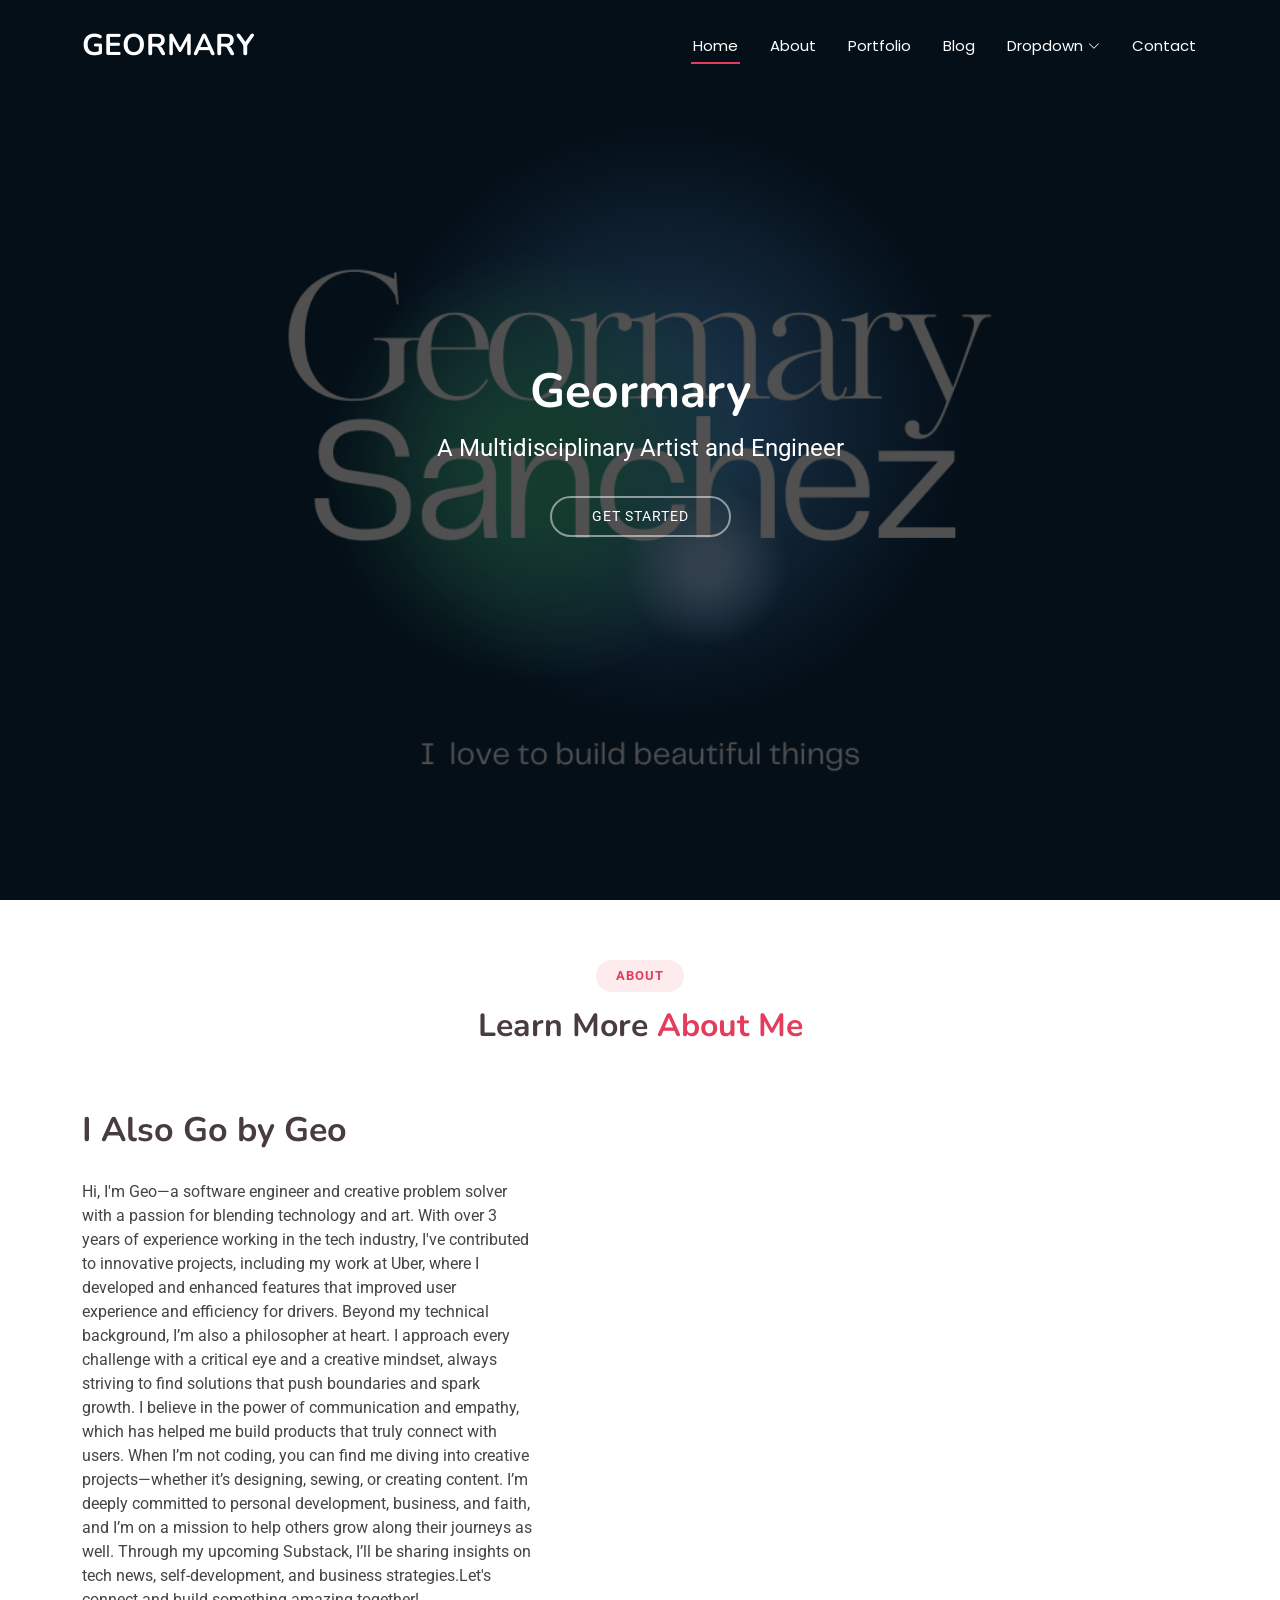
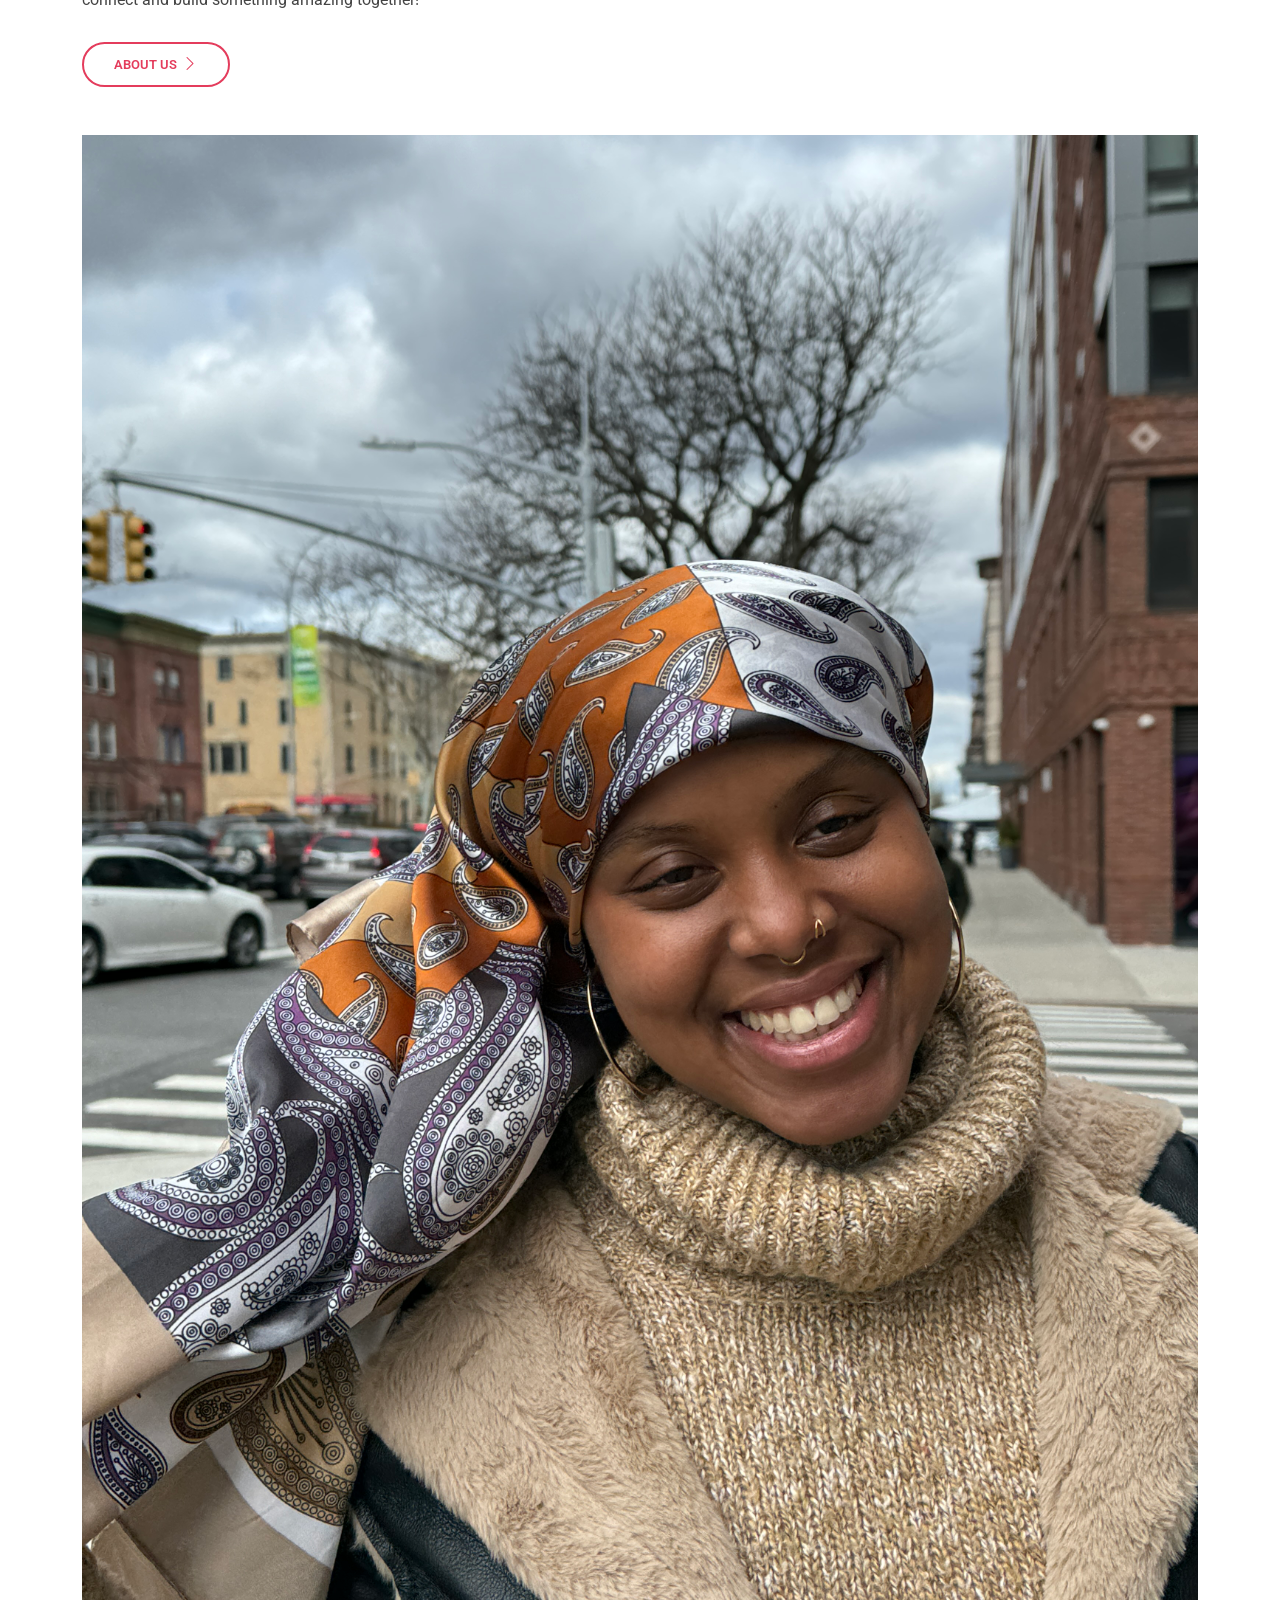
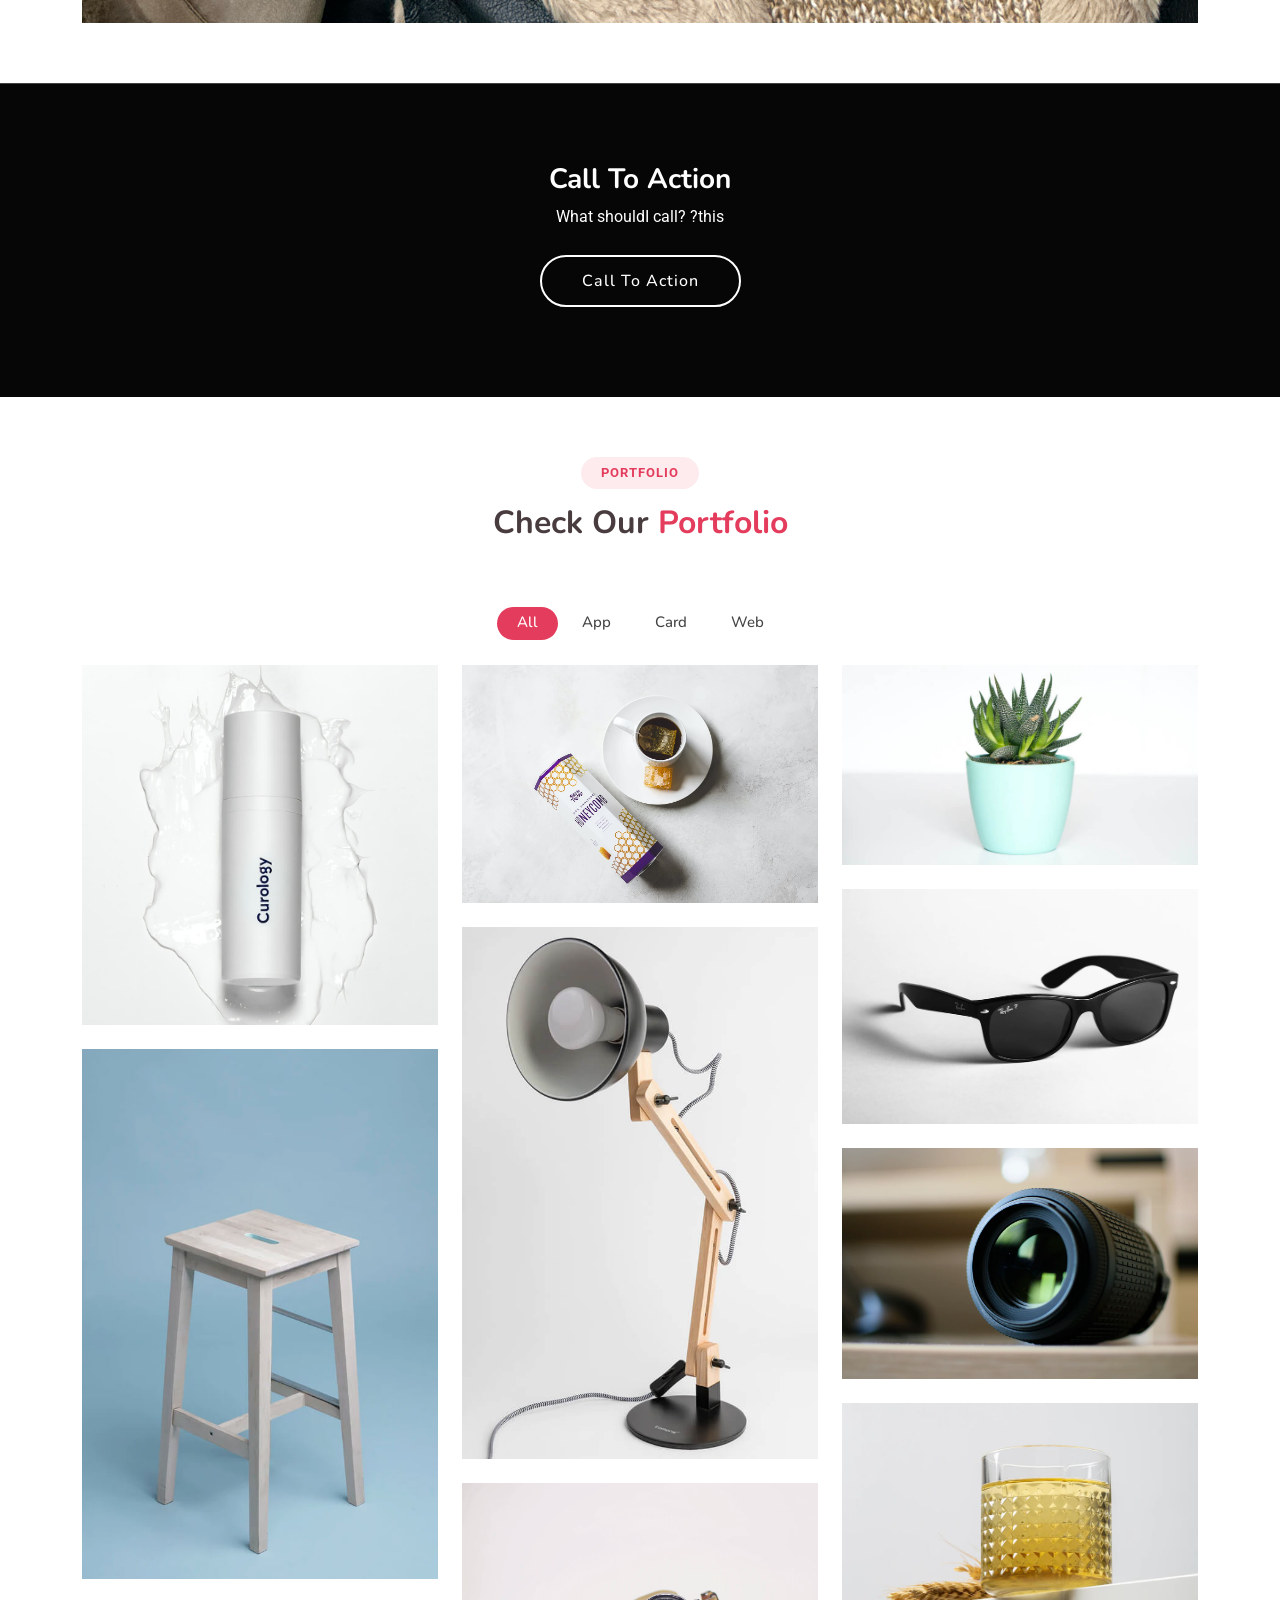
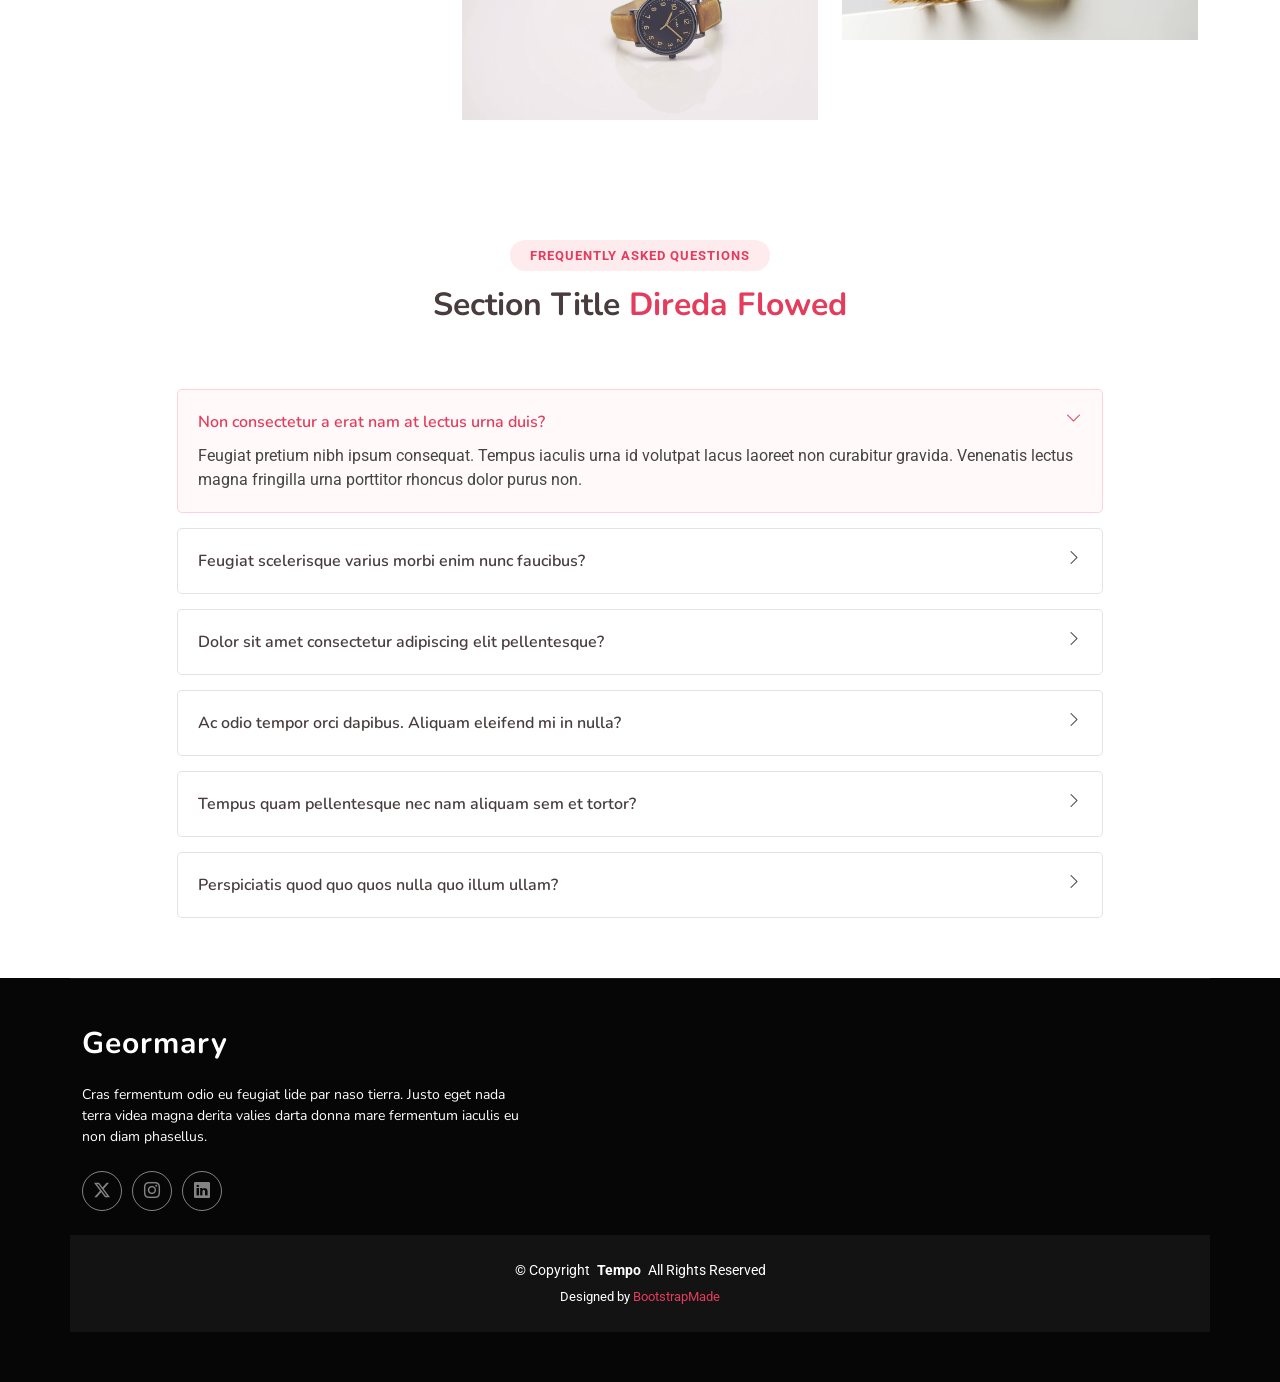
==== commit 05758719: "remove contact form" ====
--- a/index.html
+++ b/index.html
@@ -340,80 +340,6 @@
 
     </section><!-- /Faq Section -->
 
-    <!-- Contact Section -->
-    <section id="contact" class="contact section">
-
-      <!-- Section Title -->
-      <div class="container section-title" data-aos="fade-up">
-        <h2>Contact</h2>
-        <p><span>Want to talk?</span> <span class="description-title">Contact me<br></span></p>
-      </div><!-- End Section Title -->
-
-      <div class="container" data-aos="fade-up" data-aos-delay="100">
-
-        <div class="mb-4" data-aos="fade-up" data-aos-delay="200">
-          <iframe style="border:0; width: 100%; height: 270px;" src="https://www.google.com/maps/embed?pb=!1m14!1m8!1m3!1d48389.78314118045!2d-74.006138!3d40.710059!3m2!1i1024!2i768!4f13.1!3m3!1m2!1s0x89c25a22a3bda30d%3A0xb89d1fe6bc499443!2sDowntown%20Conference%20Center!5e0!3m2!1sen!2sus!4v1676961268712!5m2!1sen!2sus" frameborder="0" allowfullscreen="" loading="lazy" referrerpolicy="no-referrer-when-downgrade"></iframe>
-        </div><!-- End Google Maps -->
-
-        <div class="row gy-4">
-
-          <div class="col-lg-4">
-            <div class="info-item d-flex" data-aos="fade-up" data-aos-delay="300">
-              <i class="bi bi-geo-alt flex-shrink-0"></i>
-              <div>
-                <h3>Address</h3>
-                <p>New York, NY</p>
-              </div>
-            </div><!-- End Info Item -->
-
-            <div class="info-item d-flex" data-aos="fade-up" data-aos-delay="500">
-              <i class="bi bi-envelope flex-shrink-0"></i>
-              <div>
-                <h3>Email Us</h3>
-                <p>engeormary@gmail.com</p>
-              </div>
-            </div><!-- End Info Item -->
-
-          </div>
-
-          <div class="col-lg-8">
-            <form action="forms/contact.php" method="post" class="php-email-form" data-aos="fade-up" data-aos-delay="200">
-              <div class="row gy-4">
-
-                <div class="col-md-6">
-                  <input type="text" name="name" class="form-control" placeholder="Your Name" required="">
-                </div>
-
-                <div class="col-md-6 ">
-                  <input type="email" class="form-control" name="email" placeholder="Your Email" required="">
-                </div>
-
-                <div class="col-md-12">
-                  <input type="text" class="form-control" name="subject" placeholder="Subject" required="">
-                </div>
-
-                <div class="col-md-12">
-                  <textarea class="form-control" name="message" rows="6" placeholder="Message" required=""></textarea>
-                </div>
-
-                <div class="col-md-12 text-center">
-                  <div class="loading">Loading</div>
-                  <div class="error-message"></div>
-                  <div class="sent-message">Your message has been sent. Thank you!</div>
-
-                  <button type="submit">Send Message</button>
-                </div>
-
-              </div>
-            </form>
-          </div><!-- End Contact Form -->
-
-        </div>
-
-      </div>
-
-    </section><!-- /Contact Section -->
-
   </main>
 
   <footer id="footer" class="footer dark-background">
@@ -431,34 +357,6 @@
             <a href=""><i class="bi bi-linkedin"></i></a>
           </div>
         </div>
-
-        <div class="col-lg-2 col-6 footer-links">
-          <h4>Useful Links</h4>
-          <ul>
-            <li><a href="#">Home</a></li>
-            <li><a href="#">About us</a></li>
-            <li><a href="#">Services</a></li>
-            <li><a href="#">Terms of service</a></li>
-            <li><a href="#">Privacy policy</a></li>
-          </ul>
-        </div>
-
-        <div class="col-lg-2 col-6 footer-links">
-          <h4>Our Services</h4>
-          <ul>
-            <li><a href="#">Web Design</a></li>
-            <li><a href="#">Web Development</a></li>
-            <li><a href="#">Marketing</a></li>
-          </ul>
-        </div>
-
-        <div class="col-lg-3 col-md-12 footer-contact text-center text-md-start">
-          <h4>Contact Us</h4>
-          <p>New York, NY</p>
-          <p>United States</p>
-          <p><strong>Email:</strong> <span>engeormary@gmail.com</span></p>
-        </div>
-
       </div>
     </div>
 
